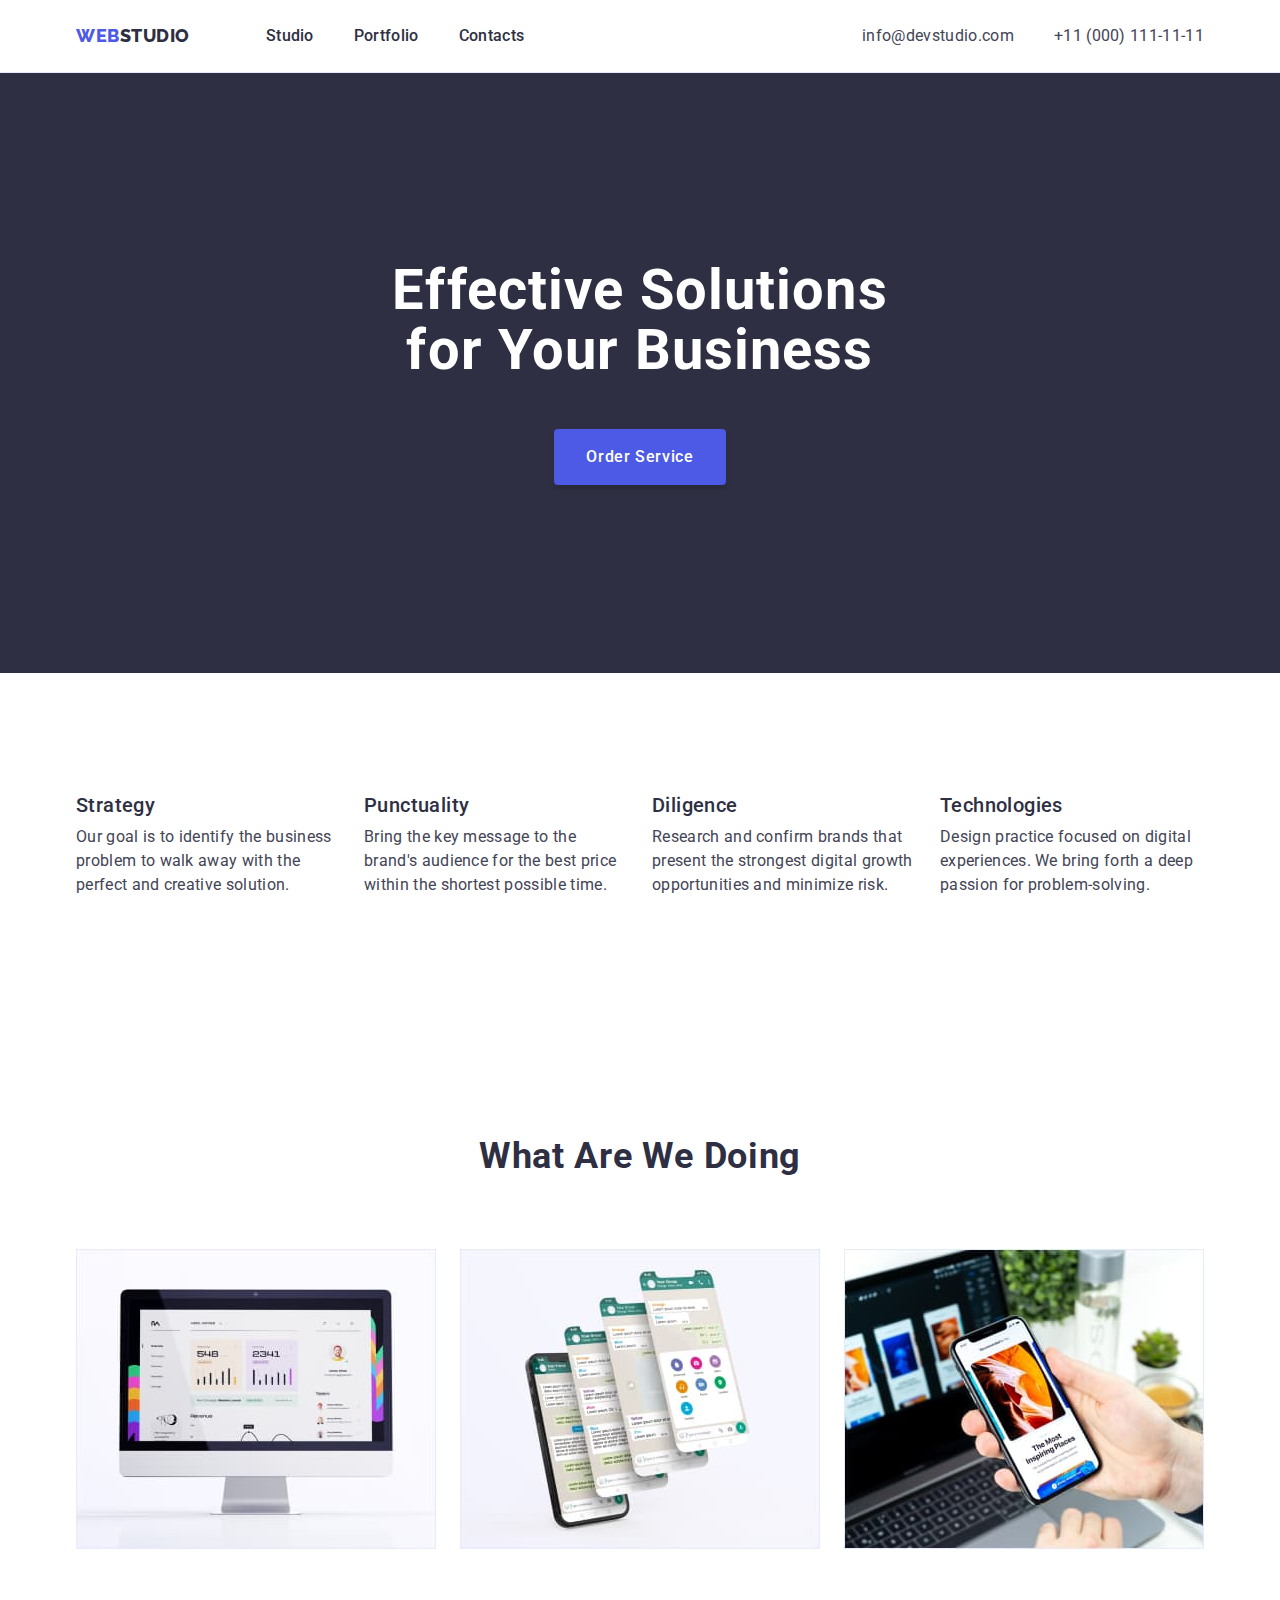
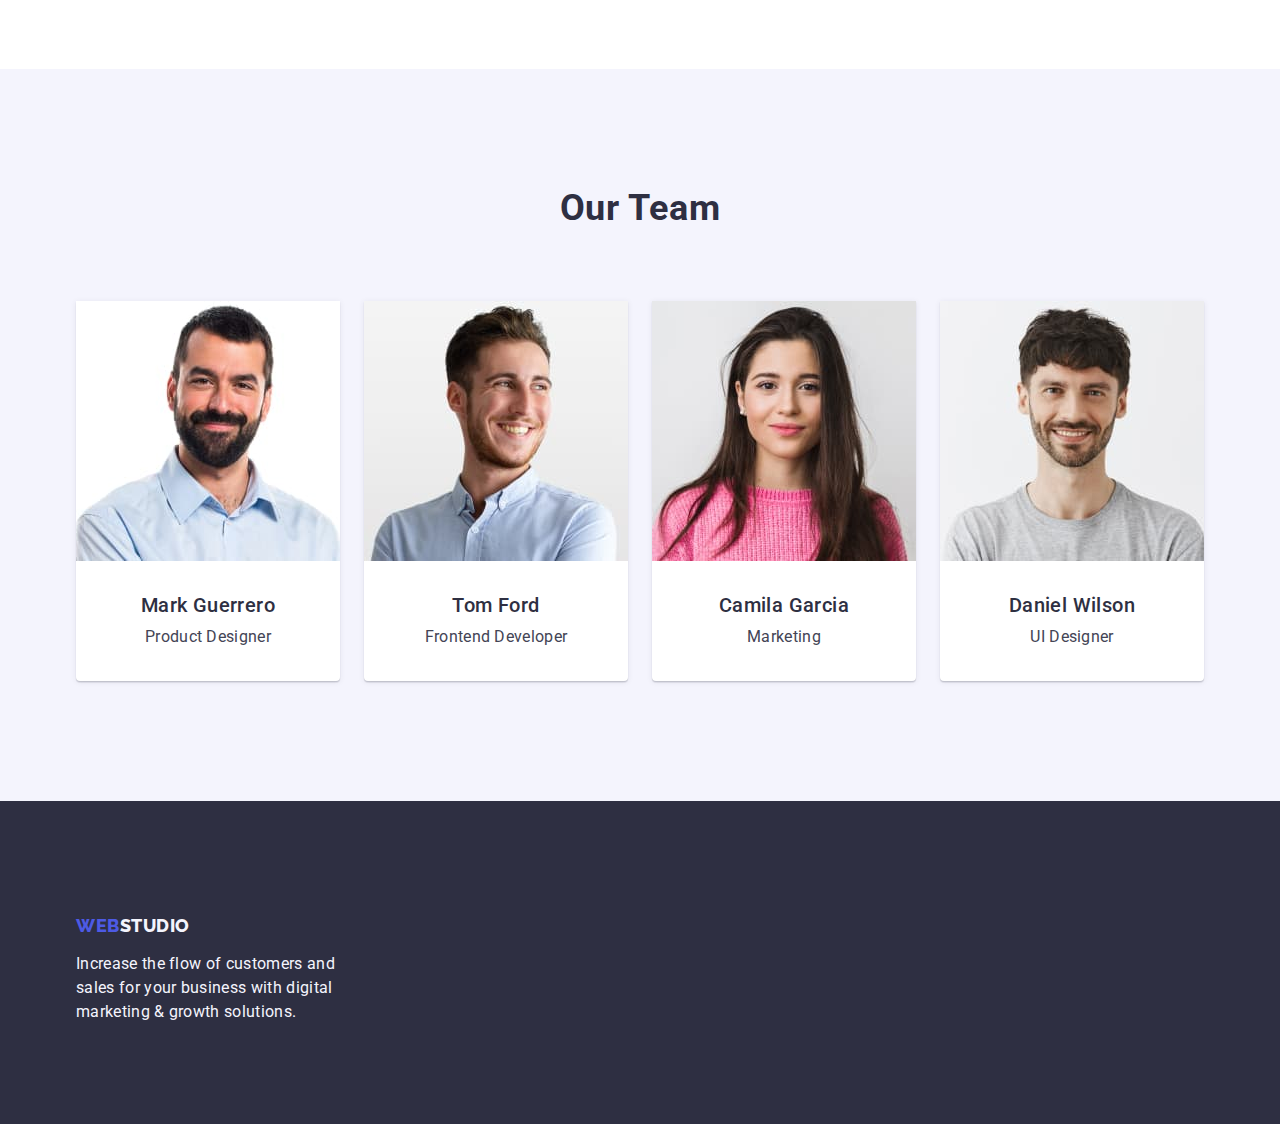
==== index.html @ a6ac9566 "Initial commit" ====
<!DOCTYPE html>
<html lang="en">
  <head>
    <meta charset="UTF-8" />
    <meta name="viewport" content="width=device-width, initial-scale=1.0" />
    <title>WebStudio</title>
    <link rel="preconnect" href="https://fonts.googleapis.com" />
    <link rel="preconnect" href="https://fonts.gstatic.com" crossorigin />
    <link
      href="https://fonts.googleapis.com/css2?family=Raleway:wght@800&family=Roboto:wght@400;500;700;900&display=swap"
      rel="stylesheet"
    />
    <link
      rel="stylesheet"
      href="https://cdn.jsdelivr.net/npm/modern-normalize@2.0.0/modern-normalize.min.css"
    />
    <link rel="stylesheet" href="./css/styles.css" />
  </head>
  <body>
    <header class="header">
      <div class="container header-container">
        <nav class="header-navigation">
          <a href="./index.html" class="logo logo-header link"
            >Web<span class="studio">Studio</span></a
          >
          <ul class="list menu-nav">
            <li><a class="link menu" href="./index.html">Studio</a></li>
            <li><a class="link menu" href="./portfolio.html">Portfolio</a></li>
            <li><a class="link menu" href="">Contacts</a></li>
          </ul>
        </nav>
        <address class="address">
          <ul class="list contacts-list">
            <li>
              <a class="link address-info" href="mailto:info@devstudio.com">info@devstudio.com</a>
            </li>
            <li>
              <a class="link address-info" href="tel:+110001111111">+11 (000) 111-11-11</a>
            </li>
          </ul>
        </address>
      </div>
    </header>
    <main>
      <section class="hero">
        <div class="container">
          <h1 class="hero-title">Effective Solutions for Your Business </h1>
          <button class="hero-button" type="button">Order Service</button>
        </div>
      </section>
      <section class="section">
        <div class="container">
          <h2 class="hidden">Benefits of our service</h2>
          <ul class="list features-list">
            <li class="features-items">
              <h3 class="title">Strategy</h3>
              <p class="subtitle">
                Our goal is to identify the business problem to walk away with the perfect and
                creative solution.
              </p>
            </li>
            <li class="features-items">
              <h3 class="title">Punctuality</h3>
              <p class="subtitle">
                Bring the key message to the brand's audience for the best price within the shortest
                possible time.
              </p>
            </li>
            <li class="features-items">
              <h3 class="title">Diligence</h3>
              <p class="subtitle">
                Research and confirm brands that present the strongest digital growth opportunities
                and minimize risk.
              </p>
            </li>
            <li class="features-items">
              <h3 class="title">Technologies</h3>
              <p class="subtitle">
                Design practice focused on digital experiences. We bring forth a deep passion for
                problem-solving.
              </p>
            </li>
          </ul>
        </div>
      </section>
      <section class="section">
        <div class="container">
          <h2 class="caption">What are we doing</h2>
          <ul class="list caption-list">
            <li class="caption-list-item">
              <img
                src="./images/benefits/img-1.jpg"
                alt="sites for the computer"
                width="360"
                height="300"
              />
            </li>
            <li class="caption-list-item">
              <img src="./images/benefits/img-2.jpg" alt="mobile apps" width="360" height="300" />
            </li>
            <li class="caption-list-item">
              <img
                src="./images/benefits/img-3.jpg"
                alt="synchronization of apps"
                width="360"
                height="300"
              />
            </li>
          </ul>
        </div>
      </section>
      <section class="background-team section">
        <div class="container">
          <h2 class="caption">Our Team</h2>
          <ul class="list team-list team-list-item">
            <li class="background-team-photo">
              <img
                src="./images/team/mark-guerrero.jpg"
                alt="Mark Guerrero"
                width="264"
                height="260"
              />
              <div class="team-title">
                <h3 class="title">Mark Guerrero</h3>
                <p class="subtitle">Product Designer</p>
              </div>
            </li>
            <li class="background-team-photo">
              <img src="./images/team/tom-ford.jpg" alt="Tom Ford" width="264" height="260" />
              <div class="team-title">
                <h3 class="title">Tom Ford</h3>
                <p class="subtitle">Frontend Developer</p>
              </div>
            </li>
            <li class="background-team-photo">
              <img
                src="./images/team/camila-garcia.jpg"
                alt="Camila Garcia"
                width="264"
                height="260"
              />
              <div class="team-title">
                <h3 class="title">Camila Garcia</h3>
                <p class="subtitle">Marketing</p>
              </div>
            </li>
            <li class="background-team-photo">
              <img
                src="./images/team/daniel-wilson.jpg"
                alt="Daniel Wilson"
                width="264"
                height="260"
              />
              <div class="team-title">
                <h3 class="title">Daniel Wilson</h3>
                <p class="subtitle">UI Designer</p>
              </div>
            </li>
          </ul>
        </div>
      </section>
    </main>
    <footer class="footer">
      <div class="container">
        <a class="link logo logo-footer" href="./index.html"
          >Web<span class="studio-white">Studio</span>
        </a>
        <p class="footer-text">
          Increase the flow of customers and sales for your business with digital marketing & growth
          solutions.
        </p>
      </div>
    </footer>
  </body>
</html>
---- css/styles.css ----
:root {
    --global-font: "Roboto", sans-serif;
    --second-font: "Raleway", sans-serif;
    --global-text-color: #434455;
    --second-text-color: #2E2F42;
    --background-color-white: #fff;
    --background-color-grey: #F4F4FD;
    --global-color-blue: #4D5AE5;
    --active-button: #404BBF;
}

body {
    font-family: var(--global-font);
    font-size: 36px;
    line-height: 1.1;
    letter-spacing: 0.72px;
    background-color: var(--background-color-white);
    color: var(--global-text-color);
}

h1,
h2,
h3,
p {
    margin: 0;
}

ul,
ol {
    margin: 0;
    padding: 0;
}


img {
    display: block;
    max-width: 100%;
}

*,
*::before,
*::after {
    box-sizing: border-box;
}

.link {
    text-decoration: none;
}

.link:hover,
.link:focus {
    color: var(--active-button);
}

.list {
    list-style-type: none;
    padding: 0;
    margin: 0;
    gap: 24px;
}


.container {
    width: 1158px;
    margin: 0 auto;
    padding: 0 15px;
}

.section {
    padding: 120px 0;
}

/* ====== HEADER =======*/

.header{
    border-bottom: 1px solid var(--cornflower, #E7E9FC);
}

.header-container {
    display: flex;
    justify-content: space-between;
    align-items: center;
}


.header-navigation {
    display: flex;
    align-items: center;
}

.logo {
    font-family: var(--second-font);
    font-weight: 800;
    font-size: 18px;
    line-height: 1.17;
    letter-spacing: 0.54px;
    color: var(--global-color-blue);
    text-transform: uppercase;
}

.logo-header {
    margin-right: 76px;
    padding: 24px 0;
}

.studio {
    color: var(--second-text-color);
}


.menu-nav,
.contacts-list {
    display: flex;
    align-items: center;
    gap: 40px;
}


.menu {
    display: inline-block;
    font-family: var(--global-font);
    font-size: 16px;
    font-weight: 500;
    line-height: 1.5;
    letter-spacing: 0.32px;
    color: var(--second-text-color);
    padding: 24px 0;
}


.address {
    font-style: normal;
}

.address-info {
    display: inline-block;
    font-family: var(--global-font);
    font-size: 16px;
    font-weight: 400;
    line-height: 1.5;
    letter-spacing: 0.32px;
    color: var(--global-text-color);
    padding: 24px 0;
}


/* ====== HEADER =======*/

/* ====== HERO =======*/
.hero {
    background-color: var(--second-text-color);
    text-align: center;
    padding: 188px 0;
}

.hero-title {
    font-family: var(--global-font);
    font-size: 56px;
    font-weight: 700;
    line-height: 1.07;
    letter-spacing: 1.12px;
    color: var(--background-color-white);
    margin-bottom: 48px;
    max-width: 496px;
    margin-left: auto;
    margin-right: auto;
}


.hero-button {
    font-family: inherit;
    font-size: 16px;
    font-weight: 500;
    line-height: 1.5;
    letter-spacing: 0.64px;
    cursor: pointer;
    background-color: var(--global-color-blue);
    color: var(--background-color-white);
    padding: 16px 32px;
    border: none;
    border-radius: 4px;
    box-shadow: 0px 4px 4px 0px rgba(0, 0, 0, 0.15);
    min-width: 169px;
    display: block;
    margin-left: auto;
    margin-right: auto;
}

.hero-button:hover,
.hero-button:focus {
    background-color: var(--active-button);
}

/* ====== HERO =======*/

/* ====== SECTION =======*/


.hidden {
    position: absolute;
    width: 1px;
    height: 1px;
    margin: -1px;
    border: 0;
    padding: 0;

    white-space: nowrap;
    clip-path: inset(100%);
    clip: rect(0 0 0 0);
    overflow: hidden;
}


.features-list,
.caption-list,
.team-list {
    display: flex;
    justify-content: center;
    gap: 24px;
}

.features-items,
.team-list-item {
    flex-basis: calc((100% - 3 * 24px) / 4);
}

.title {
    font-family: var(--global-font);
    font-size: 20px;
    font-weight: 500;
    line-height: 1.2;
    letter-spacing: 0.4px;
    color: var(--second-text-color);
    margin-bottom: 8px;
}

.subtitle {
    font-family: var(--global-font);
    font-size: 16px;
    font-weight: 400;
    line-height: 1.5;
    letter-spacing: 0.32px;
    color: var(--global-text-color);
}

.caption {
    font-family: var(--global-font);
    font-size: 36px;
    font-weight: 700;
    line-height: 1.11;
    letter-spacing: 0.72px;
    color: var(--second-text-color);
    text-align: center;
    text-transform: capitalize;
    margin-bottom: 72px;
}

.caption-list-item {
    flex-basis: calc((100%-24px*2)/3);
}

.team-title {
    text-align: center;
    padding: 32px 0;
}

.background-team {
    background-color: var(--background-color-grey);
}

.background-team-photo {
    background-color: var(--background-color-white);
    border-radius: 0px 0px 4px 4px;
    box-shadow: 0px 2px 1px 0px rgba(46, 47, 66, 0.08), 0px 1px 1px 0px rgba(46, 47, 66, 0.16), 0px 1px 6px 0px rgba(46, 47, 66, 0.08);
}


/* ====== SECTION =======*/

/* ====== FOOTER =======*/
.footer {
    background-color: var(--second-text-color);
    padding: 100px 0;
}

.studio-white {
    color: var(--background-color-grey);
}

.footer-text {
    font-family: var(--global-font);
    font-size: 16px;
    font-weight: 400;
    line-height: 1.5;
    letter-spacing: 0.32px;
    color: var(--background-color-grey);
    max-width: 264px;
}


.logo-footer {
    display: inline-block;
    margin-bottom: 16px;
}


/* ====== FOOTER =======*/


/* ====== PORTFOLIO =======*/

.portfolio {
    padding: 96px 0 120px 0;
}

.portfolio-btn {
    font-family: inherit;
    font-size: 16px;
    font-weight: 500;
    line-height: 1.5;
    letter-spacing: 0.64px;
    cursor: pointer;
    background-color: var(--background-color-grey);
    color: var(--global-color-blue);
    padding: 12px 24px;
    border: 1px solid var(--cornflower, #E7E9FC);
    border-radius: 4px;
    min-width: 68px;
}

.portfolio-btn:hover,
.portfolio-btn:focus {
    background-color: var(--active-button);
    color: var(--background-color-white);
    box-shadow: 0px 2px 2px 0px rgba(0, 0, 0, 0.12), 0px 2px 1px 0px rgba(0, 0, 0, 0.08), 0px 3px 1px 0px rgba(0, 0, 0, 0.10);
    border: 1px solid transparent;
}

.list-button {
    display: flex;
    justify-content: center;
    column-gap: 24px;
    margin-bottom: 72px;
}


.gallery-list {
    display: flex;
    flex-wrap: wrap;
    justify-content: center;
    row-gap: 48px;
}

.gallery-items {
    width: calc((100% - 48px) / 3);
}


.gallery-content {
    border: 1px solid var(--cornflower, #E7E9FC);
    border-top: none;
    padding: 32px 16px;
}

/* ====== PORTFOLIO =======*/
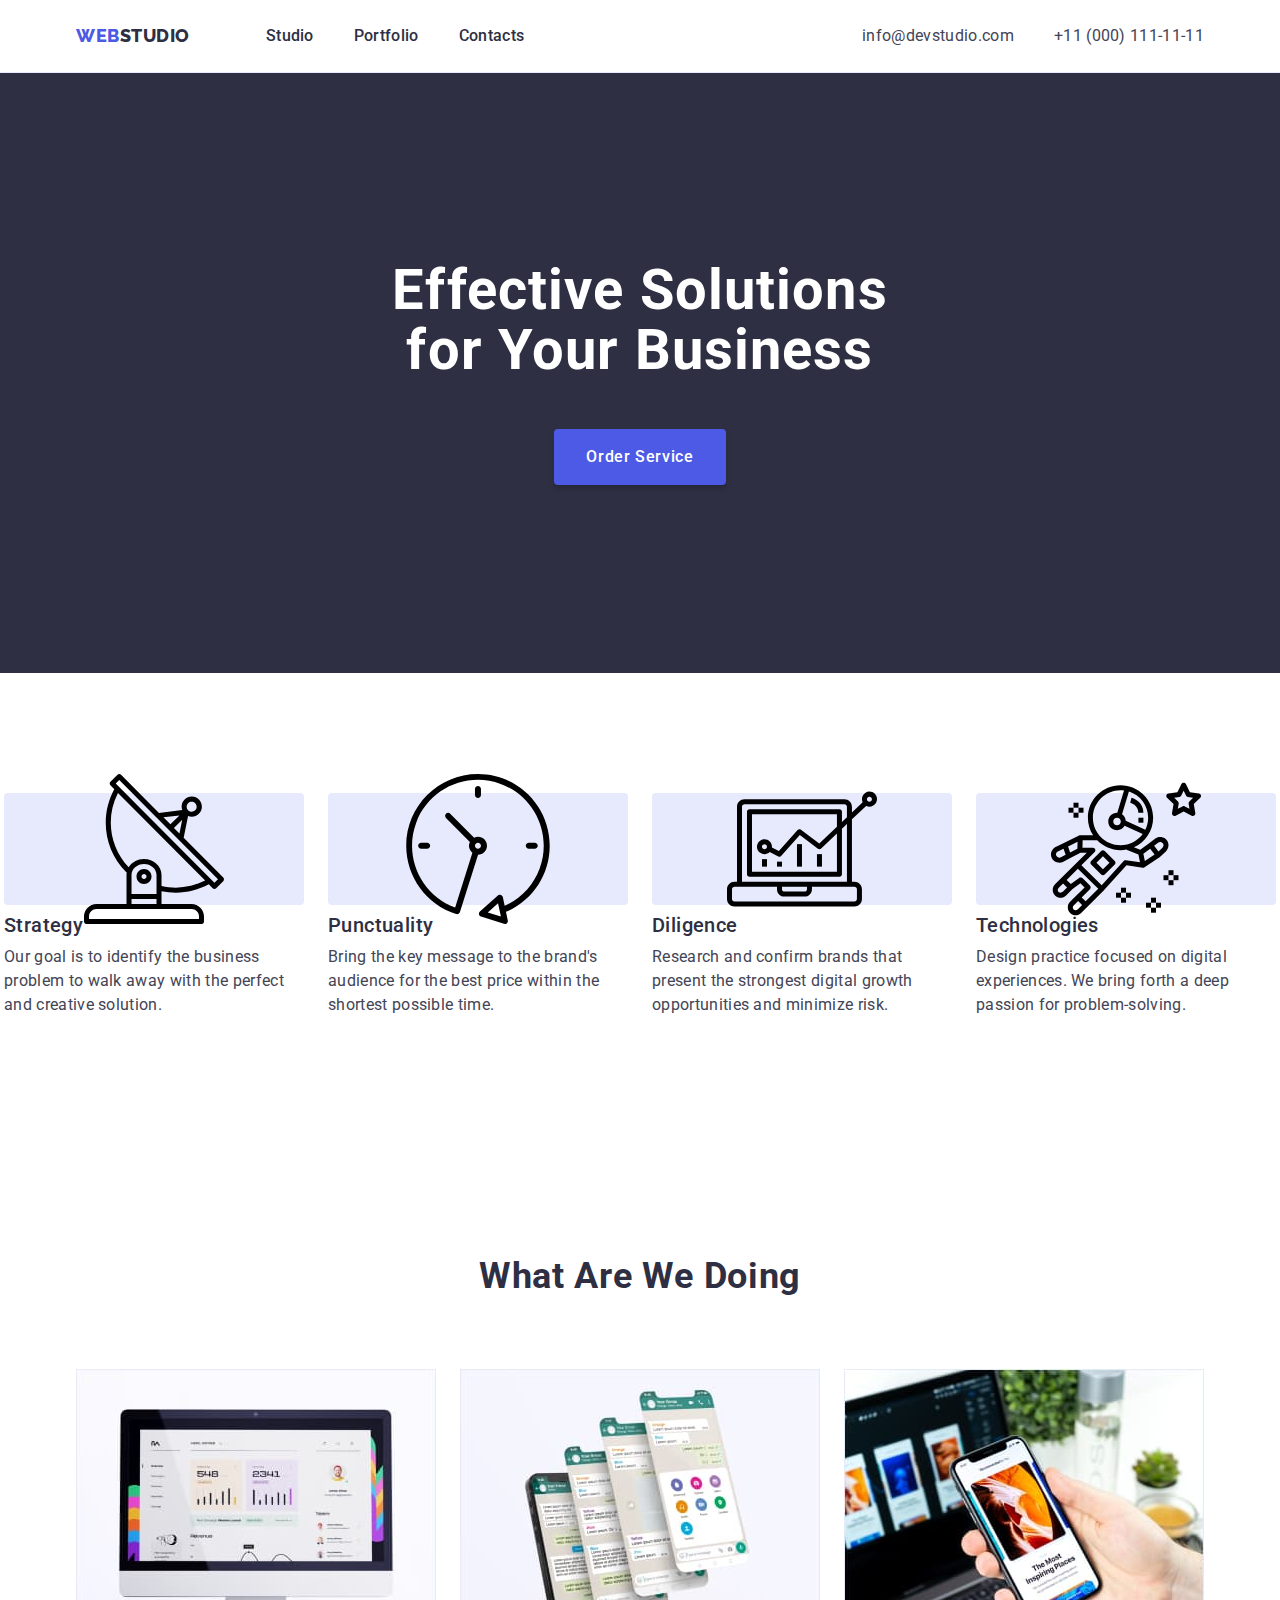
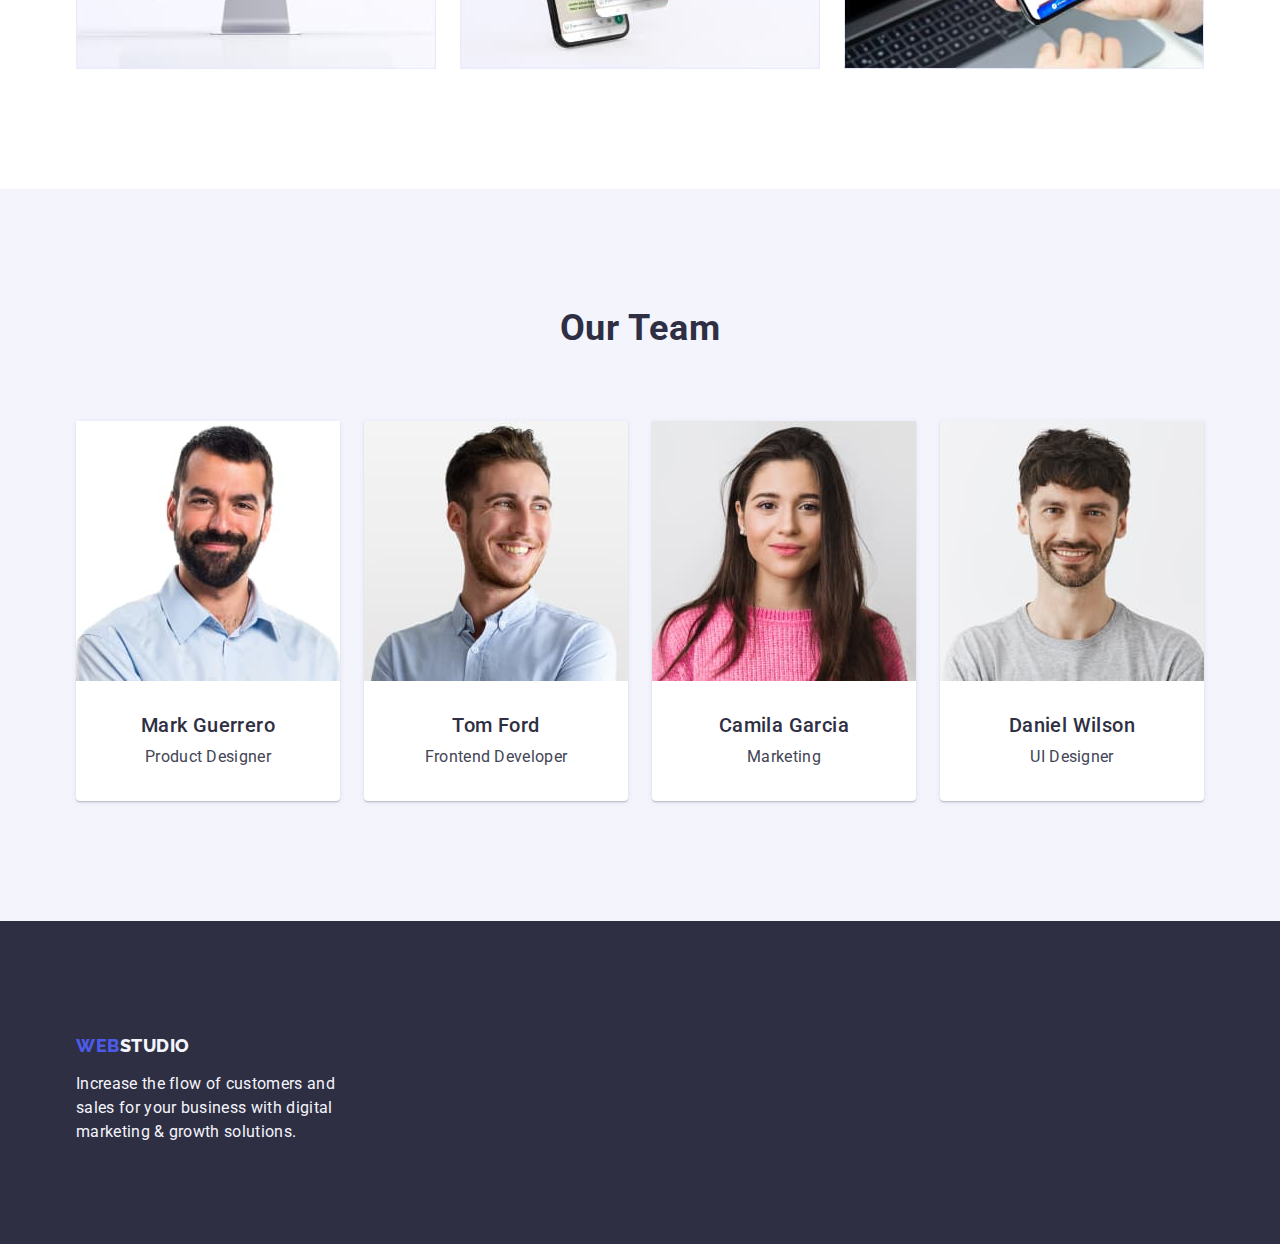
==== commit dfcc5531: "2 section" ====
--- a/index.html
+++ b/index.html
@@ -53,6 +53,11 @@
           <h2 class="hidden">Benefits of our service</h2>
           <ul class="list features-list">
             <li class="features-items">
+              <div class="second-section-icon">
+                <svg widht="64" heigth="64" aria-label="Antena icon">
+                  <use href="./images/icons/sprite.svg#icon-antenna-icon"></use>
+                </svg>
+              </div>
               <h3 class="title">Strategy</h3>
               <p class="subtitle">
                 Our goal is to identify the business problem to walk away with the perfect and
@@ -60,6 +65,11 @@
               </p>
             </li>
             <li class="features-items">
+              <div class="second-section-icon">
+                <svg widht="64" heigth="64" aria-label="Clock icon">
+                  <use href="./images/icons/sprite.svg#icon-clock-icon"></use>
+                </svg>
+              </div>
               <h3 class="title">Punctuality</h3>
               <p class="subtitle">
                 Bring the key message to the brand's audience for the best price within the shortest
@@ -67,6 +77,11 @@
               </p>
             </li>
             <li class="features-items">
+              <div class="second-section-icon">
+                <svg widht="64" heigth="64" aria-label=" Diagram icon">
+                  <use href="./images/icons/sprite.svg#icon-diagram-icon"></use>
+                </svg>
+              </div>
               <h3 class="title">Diligence</h3>
               <p class="subtitle">
                 Research and confirm brands that present the strongest digital growth opportunities
@@ -74,6 +89,11 @@
               </p>
             </li>
             <li class="features-items">
+              <div class="second-section-icon">
+                <svg widht="64" heigth="64" aria-label="Astronaut icon">
+                  <use href="./images/icons/sprite.svg#icon-astronaut-icon"></use>
+                </svg>
+              </div>
               <h3 class="title">Technologies</h3>
               <p class="subtitle">
                 Design practice focused on digital experiences. We bring forth a deep passion for
--- a/css/styles.css
+++ b/css/styles.css
@@ -7,6 +7,7 @@
     --background-color-grey: #F4F4FD;
     --global-color-blue: #4D5AE5;
     --active-button: #404BBF;
+    --cornflower: #E7E9FC;
 }
 
 body {
@@ -73,7 +74,7 @@
 /* ====== HEADER =======*/
 
 .header{
-    border-bottom: 1px solid var(--cornflower, #E7E9FC);
+    border-bottom: 1px solid var(--cornflower);
 }
 
 .header-container {
@@ -224,6 +225,17 @@
     flex-basis: calc((100% - 3 * 24px) / 4);
 }
 
+.second-section-icon{
+    background-color: var(--cornflower);
+    display: flex;
+    justify-content: center;
+    align-items: center;
+    height: 112px;
+    margin-bottom: 8px;
+    border-radius: 4px;
+}
+
+
 .title {
     font-family: var(--global-font);
     font-size: 20px;
@@ -323,7 +335,7 @@
     background-color: var(--background-color-grey);
     color: var(--global-color-blue);
     padding: 12px 24px;
-    border: 1px solid var(--cornflower, #E7E9FC);
+    border: 1px solid var(--cornflower,);
     border-radius: 4px;
     min-width: 68px;
 }
@@ -357,7 +369,7 @@
 
 
 .gallery-content {
-    border: 1px solid var(--cornflower, #E7E9FC);
+    border: 1px solid var(--cornflower);
     border-top: none;
     padding: 32px 16px;
 }
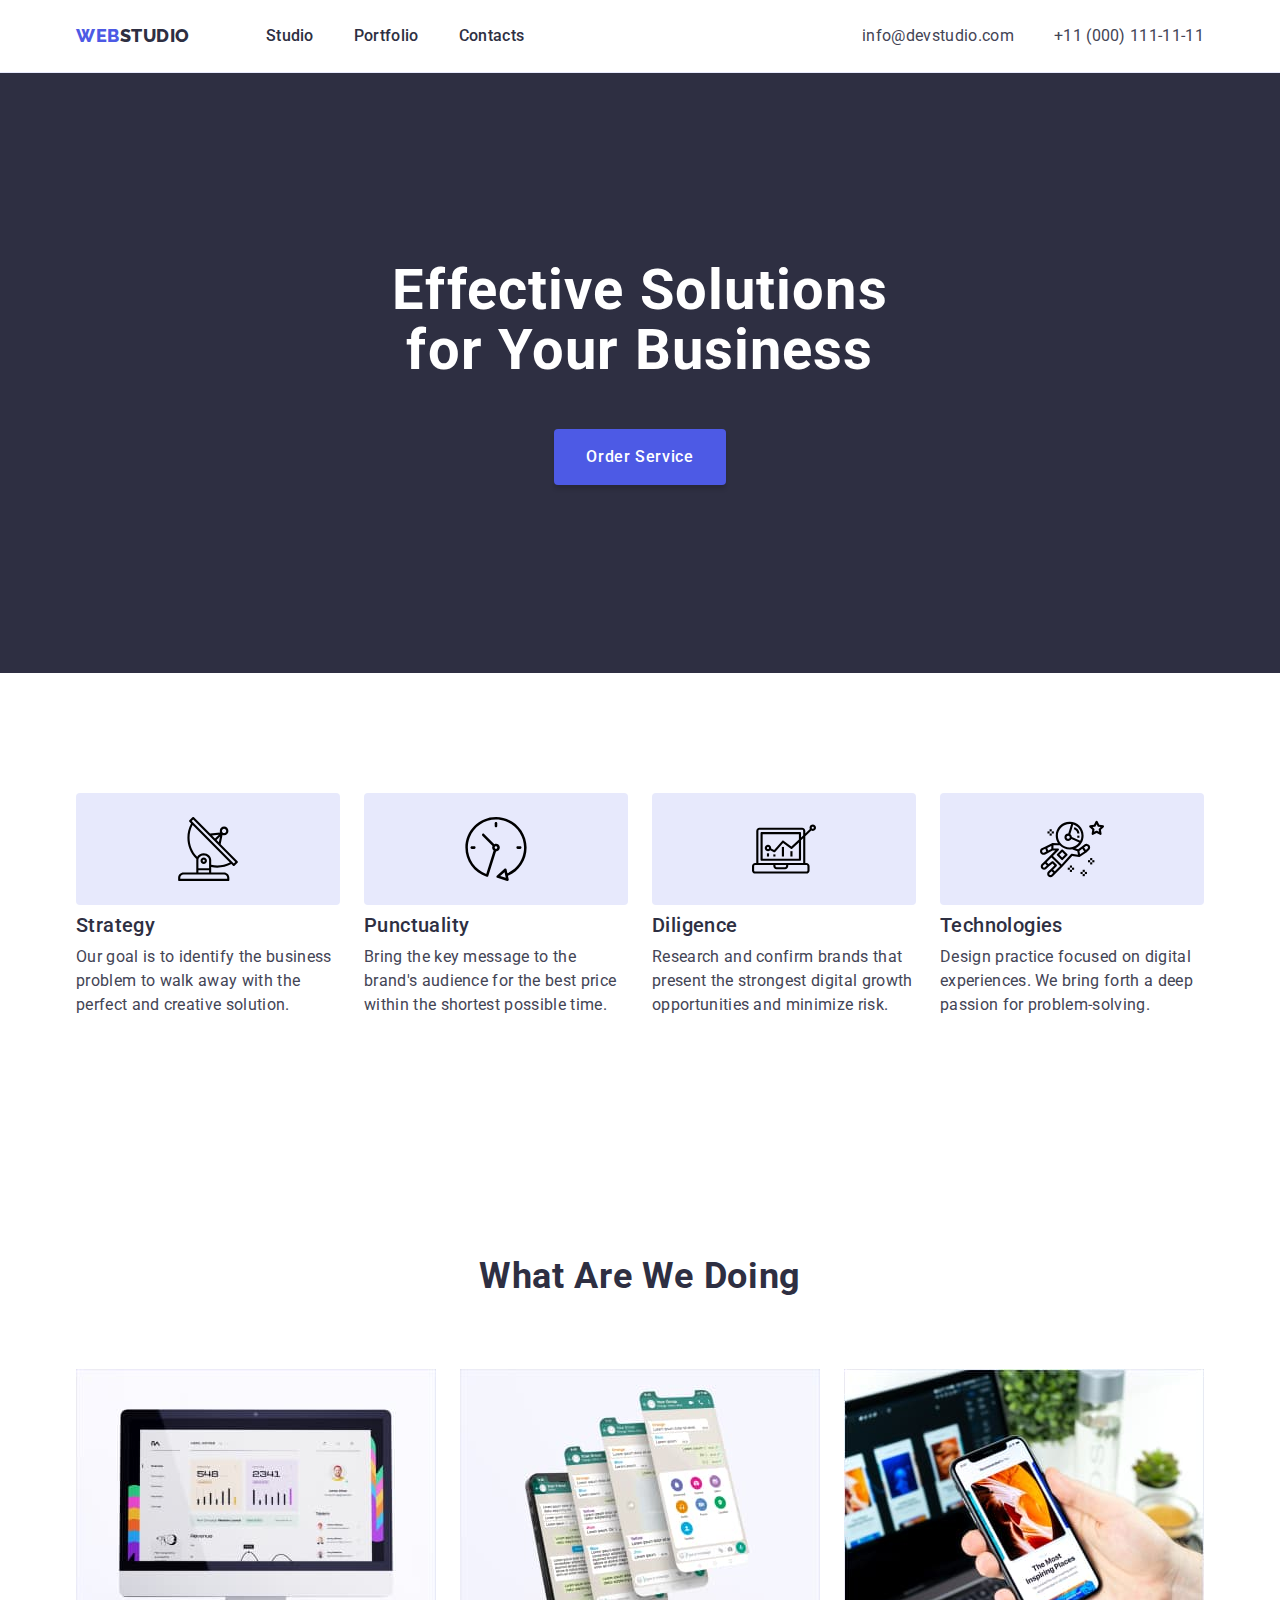
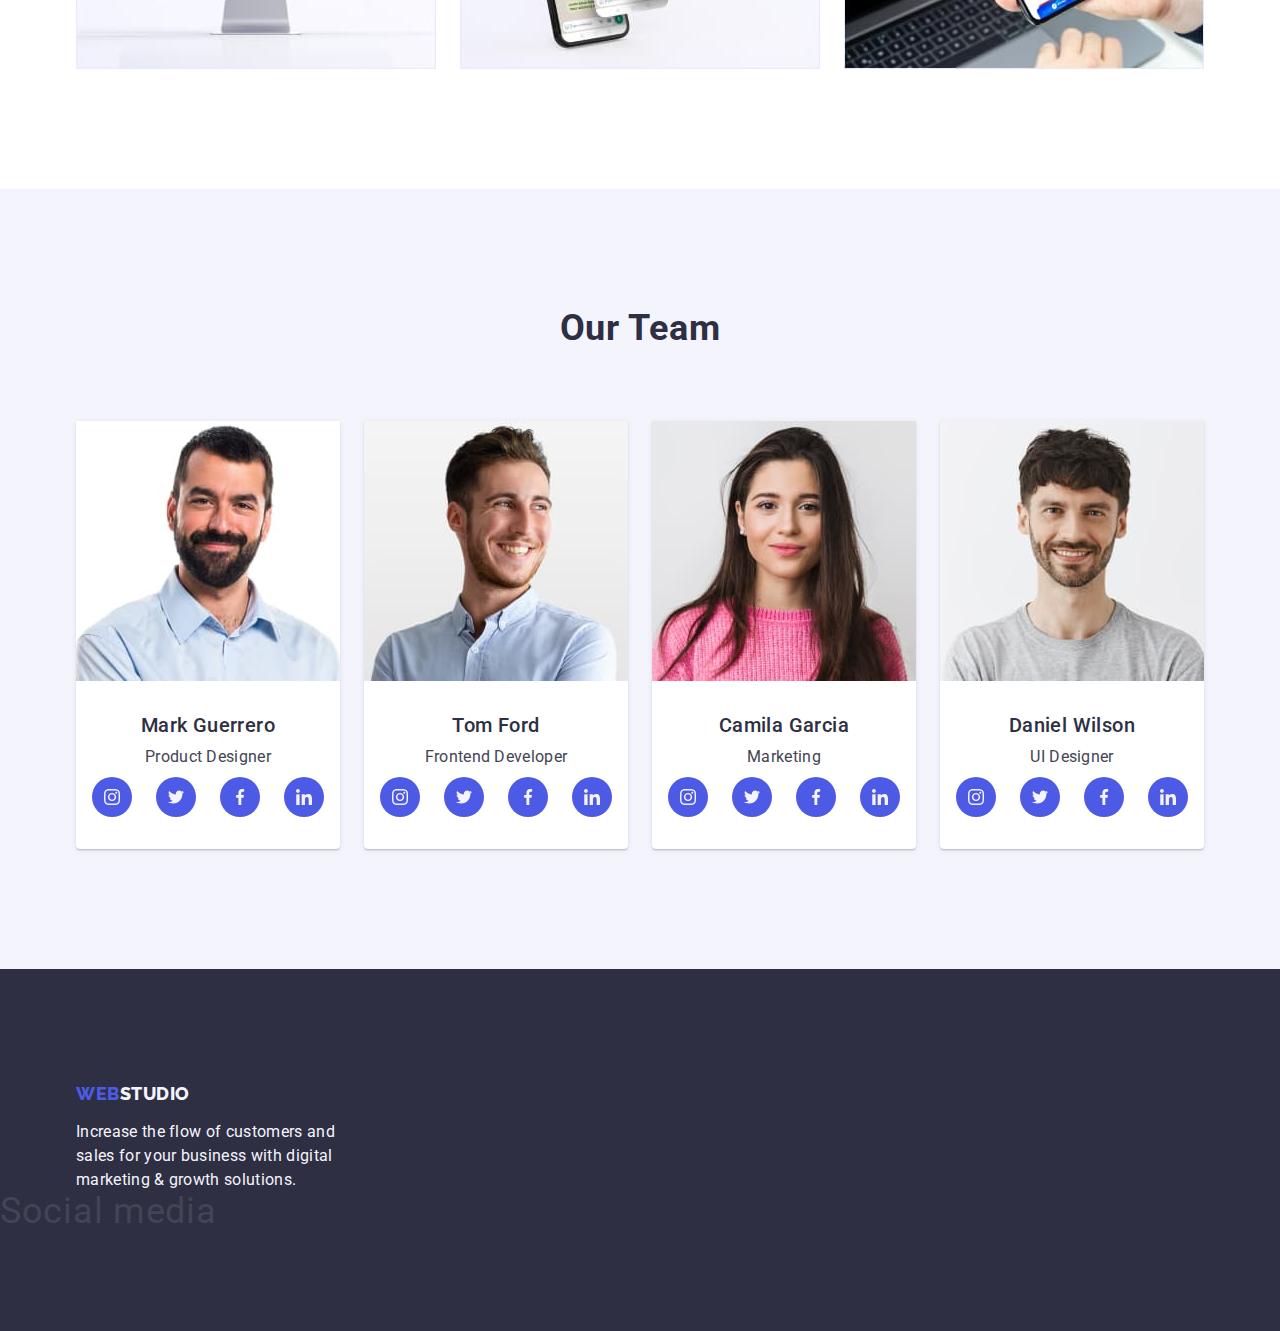
==== commit f427d5d5: "social icons" ====
--- a/index.html
+++ b/index.html
@@ -54,7 +54,7 @@
           <ul class="list features-list">
             <li class="features-items">
               <div class="second-section-icon">
-                <svg widht="64" heigth="64" aria-label="Antena icon">
+                <svg width="64" height="64" aria-label="Antena icon">
                   <use href="./images/icons/sprite.svg#icon-antenna-icon"></use>
                 </svg>
               </div>
@@ -66,7 +66,7 @@
             </li>
             <li class="features-items">
               <div class="second-section-icon">
-                <svg widht="64" heigth="64" aria-label="Clock icon">
+                <svg width="64" height="64" aria-label="Clock icon">
                   <use href="./images/icons/sprite.svg#icon-clock-icon"></use>
                 </svg>
               </div>
@@ -78,7 +78,7 @@
             </li>
             <li class="features-items">
               <div class="second-section-icon">
-                <svg widht="64" heigth="64" aria-label=" Diagram icon">
+                <svg width="64" height="64" aria-label="Diagram icon">
                   <use href="./images/icons/sprite.svg#icon-diagram-icon"></use>
                 </svg>
               </div>
@@ -90,7 +90,7 @@
             </li>
             <li class="features-items">
               <div class="second-section-icon">
-                <svg widht="64" heigth="64" aria-label="Astronaut icon">
+                <svg width="64" height="64" aria-label="Astronaut icon">
                   <use href="./images/icons/sprite.svg#icon-astronaut-icon"></use>
                 </svg>
               </div>
@@ -143,6 +143,36 @@
               <div class="team-title">
                 <h3 class="title">Mark Guerrero</h3>
                 <p class="subtitle">Product Designer</p>
+                <ul class="list team-icon-list">
+                  <li class="team-icon-item">
+                    <a class="team-icon-link" href="">
+                      <svg width="16" height="16" aria-label="Instagram icon">
+                        <use href="./images/icons/sprite.svg#icon-instagram-icon"></use>
+                      </svg>
+                    </a>
+                  </li>
+                  <li class="team-icon-item">
+                    <a class="team-icon-link" href="">
+                      <svg width="16" height="16" aria-label="Twitter icon">
+                        <use href="./images/icons/sprite.svg#icon-twitter-icon"></use>
+                      </svg>
+                    </a>
+                  </li>
+                  <li class="team-icon-item">
+                    <a class="team-icon-link" href="">
+                      <svg width="16" height="16" aria-label="Facebook icon">
+                        <use href="./images/icons/sprite.svg#icon-facebook-icon"></use>
+                      </svg>
+                    </a>
+                  </li>
+                  <li class="team-icon-item">
+                    <a class="team-icon-link" href="">
+                      <svg width="16" height="16" aria-label="Linkedin icon">
+                        <use href="./images/icons/sprite.svg#icon-linkedin-icon"></use>
+                      </svg>
+                    </a>
+                  </li>
+                </ul>
               </div>
             </li>
             <li class="background-team-photo">
@@ -150,6 +180,36 @@
               <div class="team-title">
                 <h3 class="title">Tom Ford</h3>
                 <p class="subtitle">Frontend Developer</p>
+                <ul class="list team-icon-list">
+                  <li class="team-icon-item">
+                    <a class="team-icon-link" href="">
+                      <svg width="16" height="16" aria-label="Instagram icon">
+                        <use href="./images/icons/sprite.svg#icon-instagram-icon"></use>
+                      </svg>
+                    </a>
+                  </li>
+                  <li class="team-icon-item">
+                    <a class="team-icon-link" href="">
+                      <svg width="16" height="16" aria-label="Twitter icon">
+                        <use href="./images/icons/sprite.svg#icon-twitter-icon"></use>
+                      </svg>
+                    </a>
+                  </li>
+                  <li class="team-icon-item">
+                    <a class="team-icon-link" href="">
+                      <svg width="16" height="16" aria-label="Facebook icon">
+                        <use href="./images/icons/sprite.svg#icon-facebook-icon"></use>
+                      </svg>
+                    </a>
+                  </li>
+                  <li class="team-icon-item">
+                    <a class="team-icon-link" href="">
+                      <svg width="16" height="16" aria-label="Linkedin icon">
+                        <use href="./images/icons/sprite.svg#icon-linkedin-icon"></use>
+                      </svg>
+                    </a>
+                  </li>
+                </ul>
               </div>
             </li>
             <li class="background-team-photo">
@@ -162,6 +222,36 @@
               <div class="team-title">
                 <h3 class="title">Camila Garcia</h3>
                 <p class="subtitle">Marketing</p>
+                <ul class="list team-icon-list">
+                  <li class="team-icon-item">
+                    <a class="team-icon-link" href="">
+                      <svg width="16" height="16" aria-label="Instagram icon">
+                        <use href="./images/icons/sprite.svg#icon-instagram-icon"></use>
+                      </svg>
+                    </a>
+                  </li>
+                  <li class="team-icon-item">
+                    <a class="team-icon-link" href="">
+                      <svg width="16" height="16" aria-label="Twitter icon">
+                        <use href="./images/icons/sprite.svg#icon-twitter-icon"></use>
+                      </svg>
+                    </a>
+                  </li>
+                  <li class="team-icon-item">
+                    <a class="team-icon-link" href="">
+                      <svg width="16" height="16" aria-label="Facebook icon">
+                        <use href="./images/icons/sprite.svg#icon-facebook-icon"></use>
+                      </svg>
+                    </a>
+                  </li>
+                  <li class="team-icon-item">
+                    <a class="team-icon-link" href="">
+                      <svg width="16" height="16" aria-label="Linkedin icon">
+                        <use href="./images/icons/sprite.svg#icon-linkedin-icon"></use>
+                      </svg>
+                    </a>
+                  </li>
+                </ul>
               </div>
             </li>
             <li class="background-team-photo">
@@ -174,6 +264,36 @@
               <div class="team-title">
                 <h3 class="title">Daniel Wilson</h3>
                 <p class="subtitle">UI Designer</p>
+                <ul class="list team-icon-list">
+                  <li class="team-icon-item">
+                    <a class="team-icon-link" href="">
+                      <svg width="16" height="16" aria-label="Instagram icon">
+                        <use href="./images/icons/sprite.svg#icon-instagram-icon"></use>
+                      </svg>
+                    </a>
+                  </li>
+                  <li class="team-icon-item">
+                    <a class="team-icon-link" href="">
+                      <svg width="16" height="16" aria-label="Twitter icon">
+                        <use href="./images/icons/sprite.svg#icon-twitter-icon"></use>
+                      </svg>
+                    </a>
+                  </li>
+                  <li class="team-icon-item">
+                    <a class="team-icon-link" href="">
+                      <svg width="16" height="16" aria-label="Facebook icon">
+                        <use href="./images/icons/sprite.svg#icon-facebook-icon"></use>
+                      </svg>
+                    </a>
+                  </li>
+                  <li class="team-icon-item">
+                    <a class="team-icon-link" href="">
+                      <svg width="16" height="16" aria-label="Linkedin icon">
+                        <use href="./images/icons/sprite.svg#icon-linkedin-icon"></use>
+                      </svg>
+                    </a>
+                  </li>
+                </ul>
               </div>
             </li>
           </ul>
@@ -190,6 +310,9 @@
           solutions.
         </p>
       </div>
+      <div class="">
+        <p>Social media</p>
+      </div>
     </footer>
   </body>
 </html>
--- a/css/styles.css
+++ b/css/styles.css
@@ -286,6 +286,34 @@
     box-shadow: 0px 2px 1px 0px rgba(46, 47, 66, 0.08), 0px 1px 1px 0px rgba(46, 47, 66, 0.16), 0px 1px 6px 0px rgba(46, 47, 66, 0.08);
 }
 
+.team-icon-list{
+    display: flex;
+    gap: 24px;
+    justify-content: center;
+    align-items: center;
+    margin-top: 8px;
+}
+
+.team-icon-item{
+ width: 40px;
+ height: 40px;
+}
+
+.team-icon-link{
+    display: flex;
+    justify-content: center;
+    align-items: center;
+    width: 100%;
+    height: 100%;
+    border-radius: 50%;
+    background-color: var(--global-color-blue);
+    fill: var(--background-color-grey);
+}
+
+.team-icon-link:hover,
+.team-icon-link:focus{
+    background-color: var(--active-button);
+}
 
 /* ====== SECTION =======*/
 
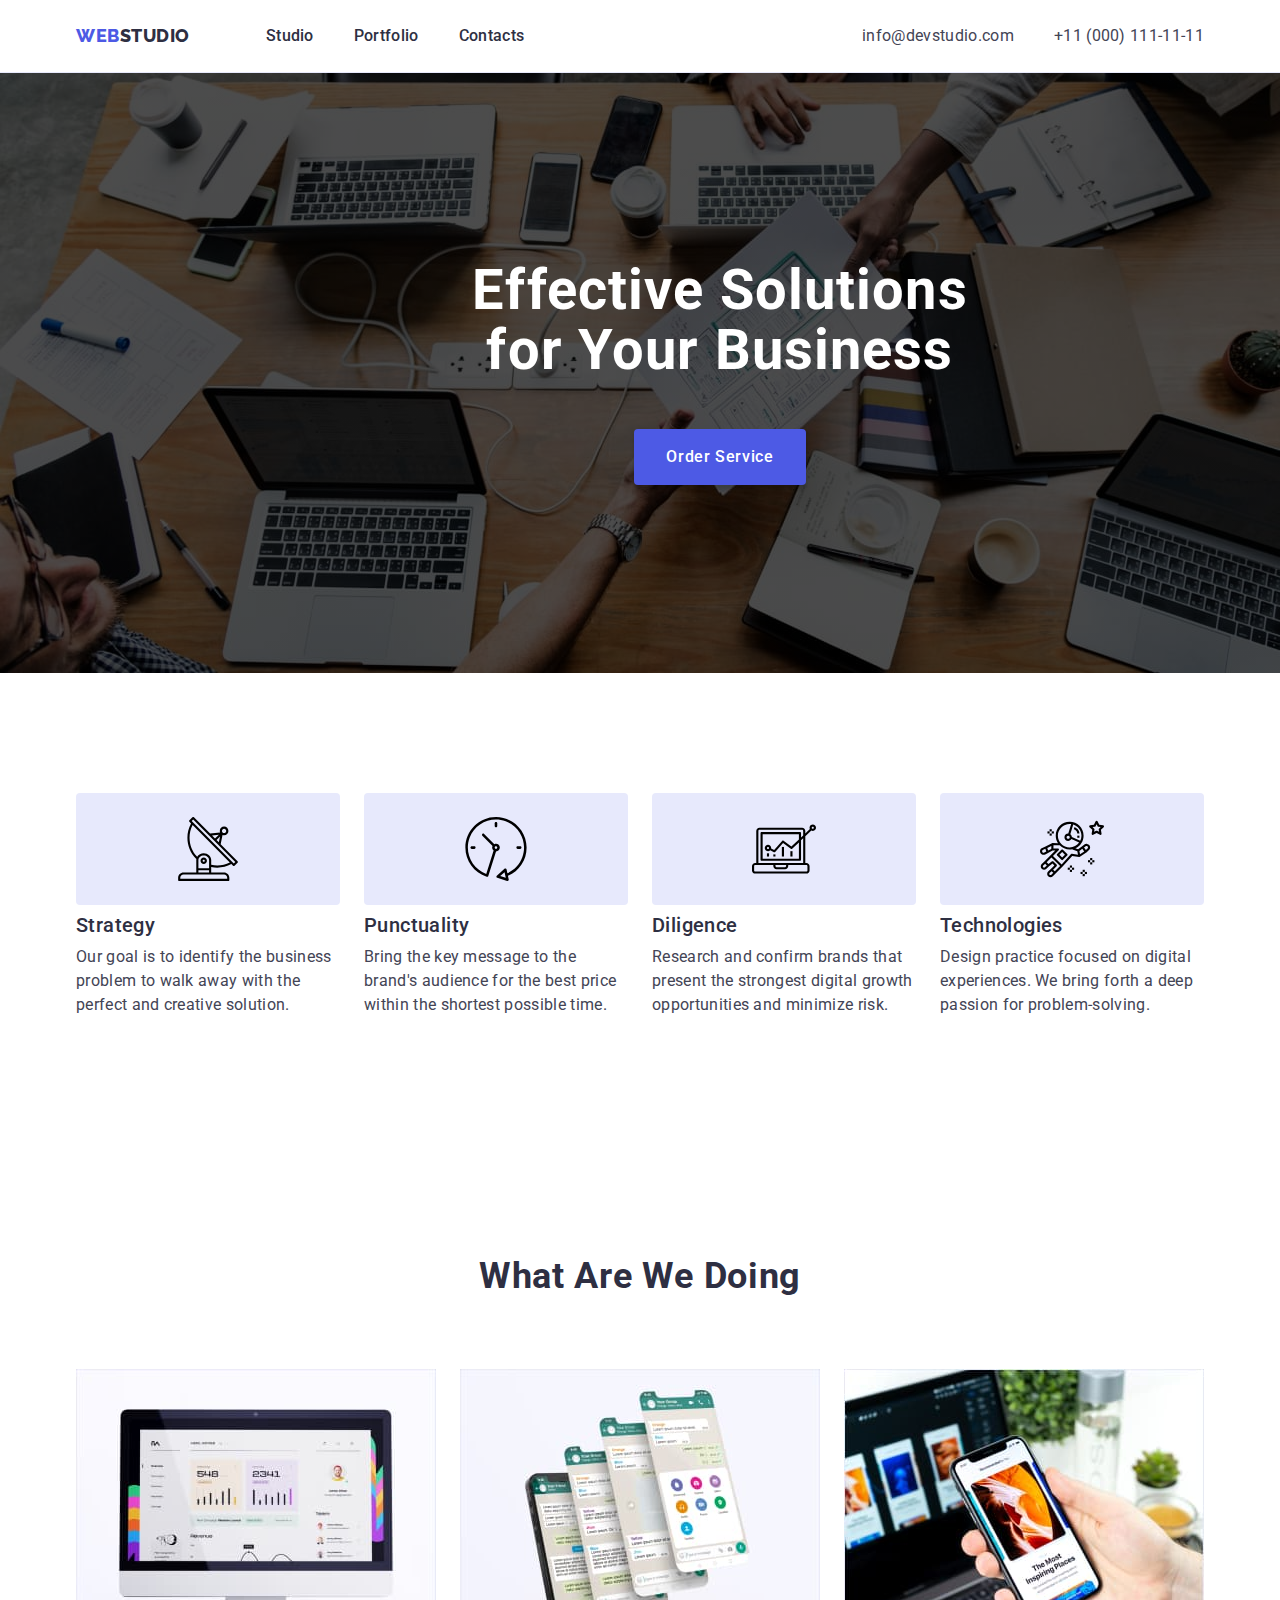
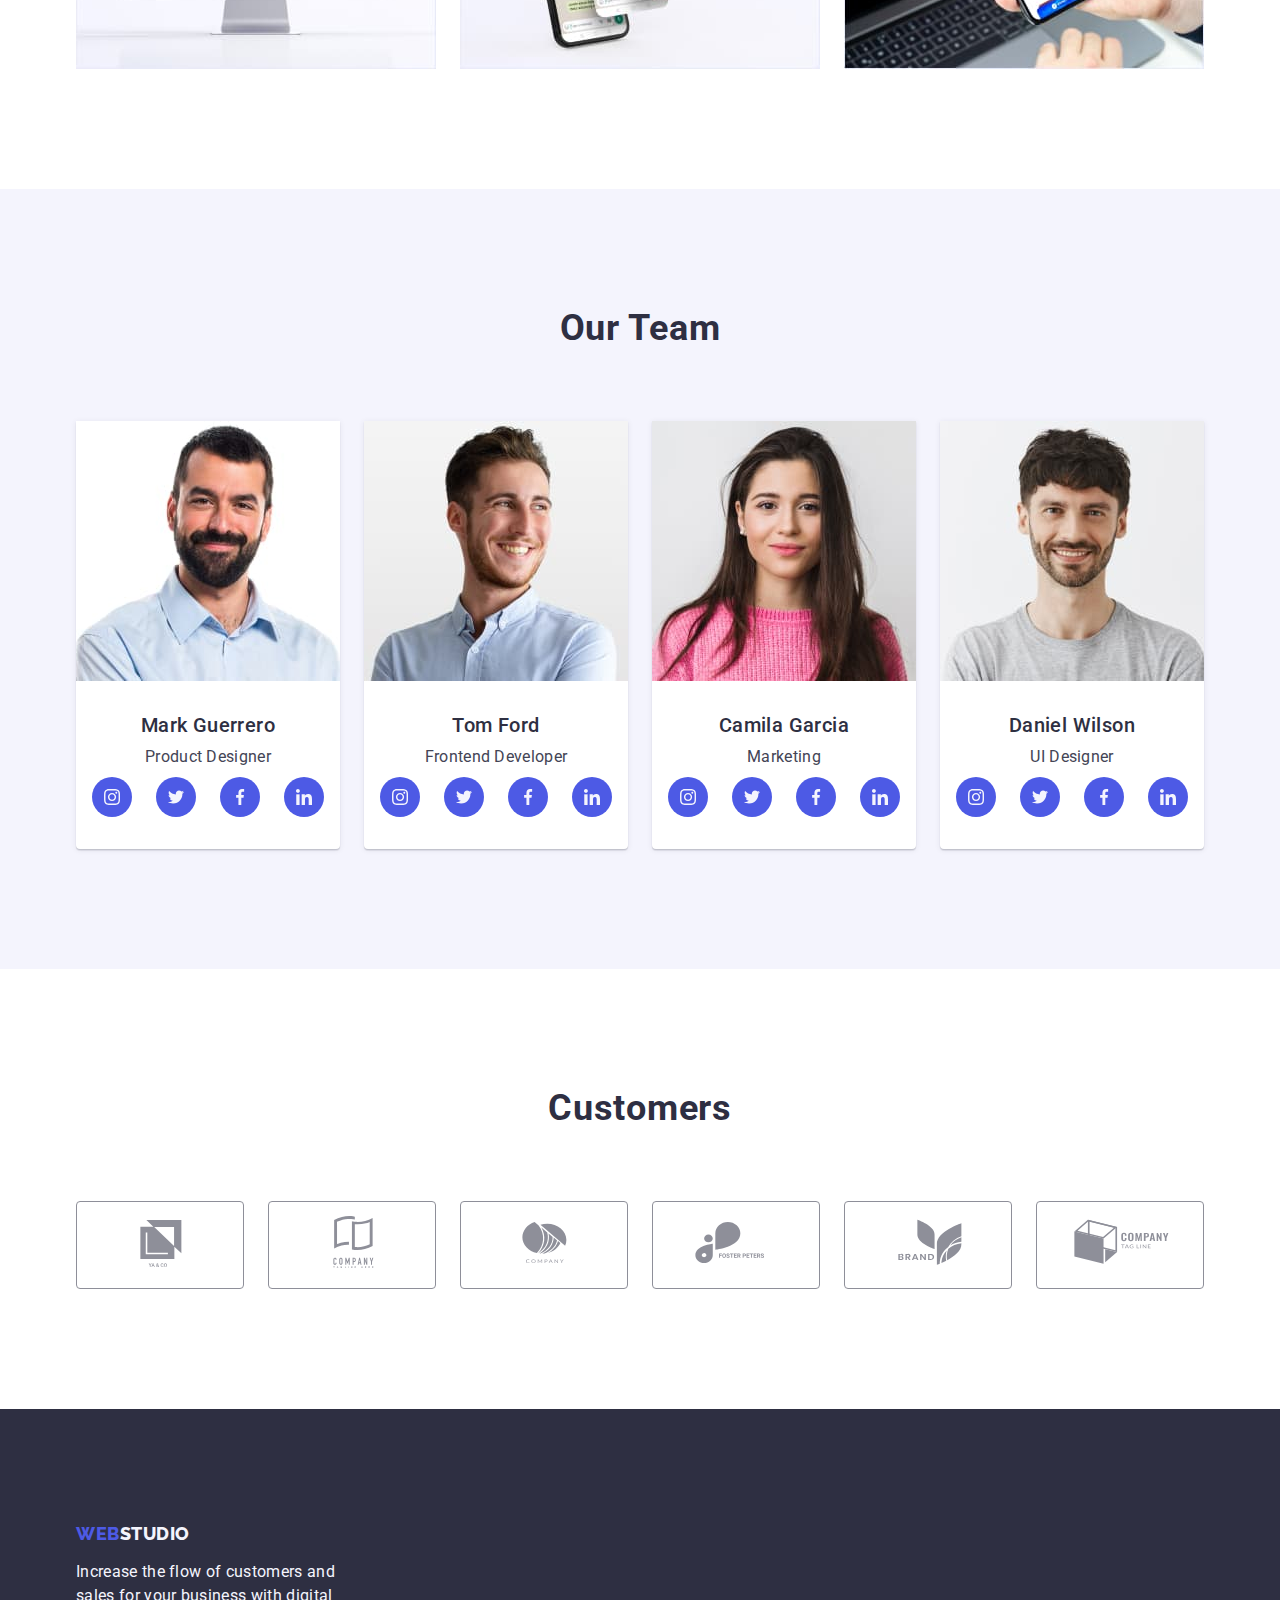
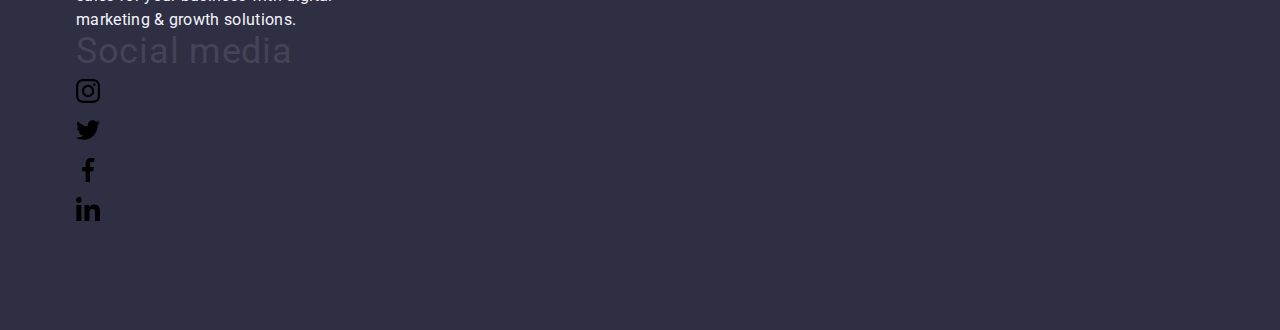
==== commit 0bb241ba: "without footer" ====
--- a/index.html
+++ b/index.html
@@ -42,7 +42,7 @@
       </div>
     </header>
     <main>
-      <section class="hero">
+      <section class="hero background-hero">
         <div class="container">
           <h1 class="hero-title">Effective Solutions for Your Business </h1>
           <button class="hero-button" type="button">Order Service</button>
@@ -299,19 +299,112 @@
           </ul>
         </div>
       </section>
+      <section class="section">
+        <div class="container">
+          <h2 class="caption">Customers</h2>
+          <ul class="list customers-list">
+            <li class="customers-item">
+              <div class="customers-section-icon">
+                <a class="customers-icon" href="">
+                  <svg width="104" height="56">
+                    <use href="./images/icons/sprite.svg#icon-Logo-company1"></use>
+                  </svg>
+                </a>
+              </div>
+            </li>
+            <li class="customers-item">
+              <div class="customers-section-icon">
+                <a class="customers-icon" href="">
+                  <svg width="104" height="56">
+                    <use href="./images/icons/sprite.svg#icon-Logo-company2"></use>
+                  </svg>
+                </a>
+              </div>
+            </li>
+            <li class="customers-item">
+              <div class="customers-section-icon">
+                <a class="customers-icon" href="">
+                  <svg width="104" height="56">
+                    <use href="./images/icons/sprite.svg#icon-Logo-company3"></use>
+                  </svg>
+                </a>
+              </div>
+            </li>
+            <li class="customers-item">
+              <div class="customers-section-icon">
+                <a class="customers-icon" href="">
+                  <svg width="104" height="56">
+                    <use href="./images/icons/sprite.svg#icon-Logo-company4"></use>
+                  </svg>
+                </a>
+              </div>
+            </li>
+            <li class="customers-item">
+              <div class="customers-section-icon">
+                <a class="customers-icon" href="">
+                  <svg width="104" height="56">
+                    <use href="./images/icons/sprite.svg#icon-Logo-company5"></use>
+                  </svg>
+                </a>
+              </div>
+            </li>
+            <li class="customers-item">
+              <div class="customers-section-icon">
+                <a class="customers-icon" href="">
+                  <svg width="104" height="56">
+                    <use href="./images/icons/sprite.svg#icon-Logo-company6"></use>
+                  </svg>
+                </a>
+              </div>
+            </li>
+          </ul>
+        </div>
+      </section>
     </main>
     <footer class="footer">
       <div class="container">
-        <a class="link logo logo-footer" href="./index.html"
-          >Web<span class="studio-white">Studio</span>
-        </a>
-        <p class="footer-text">
-          Increase the flow of customers and sales for your business with digital marketing & growth
-          solutions.
-        </p>
-      </div>
-      <div class="">
-        <p>Social media</p>
+        <div class="footer-blocks">
+          <a class="link logo logo-footer" href="./index.html"
+            >Web<span class="studio-white">Studio</span>
+          </a>
+          <p class="footer-text">
+            Increase the flow of customers and sales for your business with digital marketing &
+            growth solutions.
+          </p>
+        </div>
+        <div class="footer-blocks">
+          <p>Social media</p>
+          <ul class="list">
+            <li class="">
+              <a class="" href="">
+                <svg width="24" height="24" aria-label="Instagram icon">
+                  <use href="./images/icons/sprite.svg#icon-instagram-icon"></use>
+                </svg>
+              </a>
+            </li>
+            <li class="">
+              <a class="" href="">
+                <svg width="24" height="24" aria-label="Twitter icon">
+                  <use href="./images/icons/sprite.svg#icon-twitter-icon"></use>
+                </svg>
+              </a>
+            </li>
+            <li class="">
+              <a class="" href="">
+                <svg width="24" height="24" aria-label="Facebook icon">
+                  <use href="./images/icons/sprite.svg#icon-facebook-icon"></use>
+                </svg>
+              </a>
+            </li>
+            <li class="">
+              <a class="" href="">
+                <svg width="24" height="24" aria-label="Linkedin icon">
+                  <use href="./images/icons/sprite.svg#icon-linkedin-icon"></use>
+                </svg>
+              </a>
+            </li>
+          </ul>
+        </div>
       </div>
     </footer>
   </body>
--- a/css/styles.css
+++ b/css/styles.css
@@ -1,405 +1,444 @@
 :root {
-    --global-font: "Roboto", sans-serif;
-    --second-font: "Raleway", sans-serif;
-    --global-text-color: #434455;
-    --second-text-color: #2E2F42;
-    --background-color-white: #fff;
-    --background-color-grey: #F4F4FD;
-    --global-color-blue: #4D5AE5;
-    --active-button: #404BBF;
-    --cornflower: #E7E9FC;
+  --global-font: 'Roboto', sans-serif;
+  --second-font: 'Raleway', sans-serif;
+  --global-text-color: #434455;
+  --second-text-color: #2e2f42;
+  --background-color-white: #fff;
+  --background-color-grey: #f4f4fd;
+  --global-color-blue: #4d5ae5;
+  --active-button: #404bbf;
+  --cornflower: #e7e9fc;
+  --lightslate: #8e8f99;
 }
 
 body {
-    font-family: var(--global-font);
-    font-size: 36px;
-    line-height: 1.1;
-    letter-spacing: 0.72px;
-    background-color: var(--background-color-white);
-    color: var(--global-text-color);
+  font-family: var(--global-font);
+  font-size: 36px;
+  line-height: 1.1;
+  letter-spacing: 0.72px;
+  background-color: var(--background-color-white);
+  color: var(--global-text-color);
 }
 
 h1,
 h2,
 h3,
 p {
-    margin: 0;
+  margin: 0;
 }
 
 ul,
 ol {
-    margin: 0;
-    padding: 0;
-}
-
+  margin: 0;
+  padding: 0;
+}
 
 img {
-    display: block;
-    max-width: 100%;
+  display: block;
+  max-width: 100%;
 }
 
 *,
 *::before,
 *::after {
-    box-sizing: border-box;
+  box-sizing: border-box;
 }
 
 .link {
-    text-decoration: none;
+  text-decoration: none;
 }
 
 .link:hover,
 .link:focus {
-    color: var(--active-button);
+  color: var(--active-button);
 }
 
 .list {
-    list-style-type: none;
-    padding: 0;
-    margin: 0;
-    gap: 24px;
-}
-
+  list-style-type: none;
+  padding: 0;
+  margin: 0;
+  gap: 24px;
+}
 
 .container {
-    width: 1158px;
-    margin: 0 auto;
-    padding: 0 15px;
+  width: 1158px;
+  margin: 0 auto;
+  padding: 0 15px;
 }
 
 .section {
-    padding: 120px 0;
+  padding: 120px 0;
 }
 
 /* ====== HEADER =======*/
 
-.header{
-    border-bottom: 1px solid var(--cornflower);
+.header {
+  border-bottom: 1px solid var(--cornflower);
 }
 
 .header-container {
-    display: flex;
-    justify-content: space-between;
-    align-items: center;
-}
-
+  display: flex;
+  justify-content: space-between;
+  align-items: center;
+}
 
 .header-navigation {
-    display: flex;
-    align-items: center;
+  display: flex;
+  align-items: center;
 }
 
 .logo {
-    font-family: var(--second-font);
-    font-weight: 800;
-    font-size: 18px;
-    line-height: 1.17;
-    letter-spacing: 0.54px;
-    color: var(--global-color-blue);
-    text-transform: uppercase;
+  font-family: var(--second-font);
+  font-weight: 800;
+  font-size: 18px;
+  line-height: 1.17;
+  letter-spacing: 0.54px;
+  color: var(--global-color-blue);
+  text-transform: uppercase;
 }
 
 .logo-header {
-    margin-right: 76px;
-    padding: 24px 0;
+  margin-right: 76px;
+  padding: 24px 0;
 }
 
 .studio {
-    color: var(--second-text-color);
-}
-
+  color: var(--second-text-color);
+}
 
 .menu-nav,
 .contacts-list {
-    display: flex;
-    align-items: center;
-    gap: 40px;
-}
-
+  display: flex;
+  align-items: center;
+  gap: 40px;
+}
 
 .menu {
-    display: inline-block;
-    font-family: var(--global-font);
-    font-size: 16px;
-    font-weight: 500;
-    line-height: 1.5;
-    letter-spacing: 0.32px;
-    color: var(--second-text-color);
-    padding: 24px 0;
-}
-
+  display: inline-block;
+  font-family: var(--global-font);
+  font-size: 16px;
+  font-weight: 500;
+  line-height: 1.5;
+  letter-spacing: 0.32px;
+  color: var(--second-text-color);
+  padding: 24px 0;
+}
+
+/* .menu::after {
+  content: '';
+  display: block;
+  width: 48px;
+  height: 4px;
+  background-color: var(--active-button);
+} */
 
 .address {
-    font-style: normal;
+  font-style: normal;
 }
 
 .address-info {
-    display: inline-block;
-    font-family: var(--global-font);
-    font-size: 16px;
-    font-weight: 400;
-    line-height: 1.5;
-    letter-spacing: 0.32px;
-    color: var(--global-text-color);
-    padding: 24px 0;
-}
-
+  display: inline-block;
+  font-family: var(--global-font);
+  font-size: 16px;
+  font-weight: 400;
+  line-height: 1.5;
+  letter-spacing: 0.32px;
+  color: var(--global-text-color);
+  padding: 24px 0;
+}
 
 /* ====== HEADER =======*/
 
 /* ====== HERO =======*/
 .hero {
-    background-color: var(--second-text-color);
-    text-align: center;
-    padding: 188px 0;
+  background-color: var(--second-text-color);
+  text-align: center;
+  padding: 188px 0;
 }
 
 .hero-title {
-    font-family: var(--global-font);
-    font-size: 56px;
-    font-weight: 700;
-    line-height: 1.07;
-    letter-spacing: 1.12px;
-    color: var(--background-color-white);
-    margin-bottom: 48px;
-    max-width: 496px;
-    margin-left: auto;
-    margin-right: auto;
-}
-
+  font-family: var(--global-font);
+  font-size: 56px;
+  font-weight: 700;
+  line-height: 1.07;
+  letter-spacing: 1.12px;
+  color: var(--background-color-white);
+  margin-bottom: 48px;
+  max-width: 496px;
+  margin-left: auto;
+  margin-right: auto;
+}
 
 .hero-button {
-    font-family: inherit;
-    font-size: 16px;
-    font-weight: 500;
-    line-height: 1.5;
-    letter-spacing: 0.64px;
-    cursor: pointer;
-    background-color: var(--global-color-blue);
-    color: var(--background-color-white);
-    padding: 16px 32px;
-    border: none;
-    border-radius: 4px;
-    box-shadow: 0px 4px 4px 0px rgba(0, 0, 0, 0.15);
-    min-width: 169px;
-    display: block;
-    margin-left: auto;
-    margin-right: auto;
+  font-family: inherit;
+  font-size: 16px;
+  font-weight: 500;
+  line-height: 1.5;
+  letter-spacing: 0.64px;
+  cursor: pointer;
+  background-color: var(--global-color-blue);
+  color: var(--background-color-white);
+  padding: 16px 32px;
+  border: none;
+  border-radius: 4px;
+  box-shadow: 0px 4px 4px 0px rgba(0, 0, 0, 0.15);
+  min-width: 169px;
+  display: block;
+  margin-left: auto;
+  margin-right: auto;
 }
 
 .hero-button:hover,
 .hero-button:focus {
-    background-color: var(--active-button);
+  background-color: var(--active-button);
+}
+
+.background-hero {
+  width: 1440px;
+  height: 600px;
+  margin: 0 auto;
+  background-image: linear-gradient(rgba(0, 0, 0, 0.7), rgba(0, 0, 0, 0.7)),
+    url(../images/background/people-office.jpg);
+  background-repeat: no-repeat;
+  background-position: left top;
+  background-size: cover;
+  background-origin: border-box;
+  background-clip: border-box;
 }
 
 /* ====== HERO =======*/
 
 /* ====== SECTION =======*/
 
-
 .hidden {
-    position: absolute;
-    width: 1px;
-    height: 1px;
-    margin: -1px;
-    border: 0;
-    padding: 0;
-
-    white-space: nowrap;
-    clip-path: inset(100%);
-    clip: rect(0 0 0 0);
-    overflow: hidden;
-}
-
+  position: absolute;
+  width: 1px;
+  height: 1px;
+  margin: -1px;
+  border: 0;
+  padding: 0;
+
+  white-space: nowrap;
+  clip-path: inset(100%);
+  clip: rect(0 0 0 0);
+  overflow: hidden;
+}
 
 .features-list,
 .caption-list,
-.team-list {
-    display: flex;
-    justify-content: center;
-    gap: 24px;
+.team-list,
+.customers-list {
+  display: flex;
+  justify-content: center;
+  gap: 24px;
 }
 
 .features-items,
 .team-list-item {
-    flex-basis: calc((100% - 3 * 24px) / 4);
-}
-
-.second-section-icon{
-    background-color: var(--cornflower);
-    display: flex;
-    justify-content: center;
-    align-items: center;
-    height: 112px;
-    margin-bottom: 8px;
-    border-radius: 4px;
-}
-
+  flex-basis: calc((100% - 3 * 24px) / 4);
+}
+
+.second-section-icon {
+  background-color: var(--cornflower);
+  display: flex;
+  justify-content: center;
+  align-items: center;
+  height: 112px;
+  margin-bottom: 8px;
+  border-radius: 4px;
+}
 
 .title {
-    font-family: var(--global-font);
-    font-size: 20px;
-    font-weight: 500;
-    line-height: 1.2;
-    letter-spacing: 0.4px;
-    color: var(--second-text-color);
-    margin-bottom: 8px;
+  font-family: var(--global-font);
+  font-size: 20px;
+  font-weight: 500;
+  line-height: 1.2;
+  letter-spacing: 0.4px;
+  color: var(--second-text-color);
+  margin-bottom: 8px;
 }
 
 .subtitle {
-    font-family: var(--global-font);
-    font-size: 16px;
-    font-weight: 400;
-    line-height: 1.5;
-    letter-spacing: 0.32px;
-    color: var(--global-text-color);
+  font-family: var(--global-font);
+  font-size: 16px;
+  font-weight: 400;
+  line-height: 1.5;
+  letter-spacing: 0.32px;
+  color: var(--global-text-color);
 }
 
 .caption {
-    font-family: var(--global-font);
-    font-size: 36px;
-    font-weight: 700;
-    line-height: 1.11;
-    letter-spacing: 0.72px;
-    color: var(--second-text-color);
-    text-align: center;
-    text-transform: capitalize;
-    margin-bottom: 72px;
+  font-family: var(--global-font);
+  font-size: 36px;
+  font-weight: 700;
+  line-height: 1.11;
+  letter-spacing: 0.72px;
+  color: var(--second-text-color);
+  text-align: center;
+  text-transform: capitalize;
+  margin-bottom: 72px;
 }
 
 .caption-list-item {
-    flex-basis: calc((100%-24px*2)/3);
+  flex-basis: calc((100%-24px * 2) / 3);
 }
 
 .team-title {
-    text-align: center;
-    padding: 32px 0;
+  text-align: center;
+  padding: 32px 0;
 }
 
 .background-team {
-    background-color: var(--background-color-grey);
+  background-color: var(--background-color-grey);
 }
 
 .background-team-photo {
-    background-color: var(--background-color-white);
-    border-radius: 0px 0px 4px 4px;
-    box-shadow: 0px 2px 1px 0px rgba(46, 47, 66, 0.08), 0px 1px 1px 0px rgba(46, 47, 66, 0.16), 0px 1px 6px 0px rgba(46, 47, 66, 0.08);
-}
-
-.team-icon-list{
-    display: flex;
-    gap: 24px;
-    justify-content: center;
-    align-items: center;
-    margin-top: 8px;
-}
-
-.team-icon-item{
- width: 40px;
- height: 40px;
-}
-
-.team-icon-link{
-    display: flex;
-    justify-content: center;
-    align-items: center;
-    width: 100%;
-    height: 100%;
-    border-radius: 50%;
-    background-color: var(--global-color-blue);
-    fill: var(--background-color-grey);
+  background-color: var(--background-color-white);
+  border-radius: 0px 0px 4px 4px;
+  box-shadow: 0px 2px 1px 0px rgba(46, 47, 66, 0.08), 0px 1px 1px 0px rgba(46, 47, 66, 0.16),
+    0px 1px 6px 0px rgba(46, 47, 66, 0.08);
+}
+
+.team-icon-list {
+  display: flex;
+  gap: 24px;
+  justify-content: center;
+  align-items: center;
+  margin-top: 8px;
+}
+
+.team-icon-item {
+  width: 40px;
+  height: 40px;
+}
+
+.team-icon-link {
+  display: flex;
+  justify-content: center;
+  align-items: center;
+  width: 100%;
+  height: 100%;
+  border-radius: 50%;
+  background-color: var(--global-color-blue);
+  fill: var(--background-color-grey);
 }
 
 .team-icon-link:hover,
-.team-icon-link:focus{
-    background-color: var(--active-button);
+.team-icon-link:focus {
+  background-color: var(--active-button);
+}
+
+.customers-item {
+  flex-basis: calc ((100% -5 * 24px) / 6);
+}
+
+.customers-section-icon {
+  display: flex;
+  justify-content: center;
+  align-items: center;
+  width: 168px;
+  height: 88px;
+  border-radius: 4px;
+  border: 1px solid var(--lightslate);
+}
+
+.customers-icon {
+  fill: var(--lightslate);
+}
+
+.customers-section-icon:hover,
+.customers-section-icon:focus {
+  border: 1px solid var(--active-button);
+}
+
+.customers-icon:hover,
+.customers-icon:focus {
+  fill: var(--active-button);
 }
 
 /* ====== SECTION =======*/
 
 /* ====== FOOTER =======*/
 .footer {
-    background-color: var(--second-text-color);
-    padding: 100px 0;
+  background-color: var(--second-text-color);
+  padding: 100px 0;
 }
 
 .studio-white {
-    color: var(--background-color-grey);
+  color: var(--background-color-grey);
 }
 
 .footer-text {
-    font-family: var(--global-font);
-    font-size: 16px;
-    font-weight: 400;
-    line-height: 1.5;
-    letter-spacing: 0.32px;
-    color: var(--background-color-grey);
-    max-width: 264px;
-}
-
+  font-family: var(--global-font);
+  font-size: 16px;
+  font-weight: 400;
+  line-height: 1.5;
+  letter-spacing: 0.32px;
+  color: var(--background-color-grey);
+  max-width: 264px;
+}
 
 .logo-footer {
-    display: inline-block;
-    margin-bottom: 16px;
-}
-
-
+  display: inline-block;
+  margin-bottom: 16px;
+}
+
+.footer-blocks {
+}
 /* ====== FOOTER =======*/
 
-
 /* ====== PORTFOLIO =======*/
 
 .portfolio {
-    padding: 96px 0 120px 0;
+  padding: 96px 0 120px 0;
 }
 
 .portfolio-btn {
-    font-family: inherit;
-    font-size: 16px;
-    font-weight: 500;
-    line-height: 1.5;
-    letter-spacing: 0.64px;
-    cursor: pointer;
-    background-color: var(--background-color-grey);
-    color: var(--global-color-blue);
-    padding: 12px 24px;
-    border: 1px solid var(--cornflower,);
-    border-radius: 4px;
-    min-width: 68px;
+  font-family: inherit;
+  font-size: 16px;
+  font-weight: 500;
+  line-height: 1.5;
+  letter-spacing: 0.64px;
+  cursor: pointer;
+  background-color: var(--background-color-grey);
+  color: var(--global-color-blue);
+  padding: 12px 24px;
+  border: 1px solid var(--cornflower);
+  border-radius: 4px;
+  min-width: 68px;
 }
 
 .portfolio-btn:hover,
 .portfolio-btn:focus {
-    background-color: var(--active-button);
-    color: var(--background-color-white);
-    box-shadow: 0px 2px 2px 0px rgba(0, 0, 0, 0.12), 0px 2px 1px 0px rgba(0, 0, 0, 0.08), 0px 3px 1px 0px rgba(0, 0, 0, 0.10);
-    border: 1px solid transparent;
+  background-color: var(--active-button);
+  color: var(--background-color-white);
+  box-shadow: 0px 2px 2px 0px rgba(0, 0, 0, 0.12), 0px 2px 1px 0px rgba(0, 0, 0, 0.08),
+    0px 3px 1px 0px rgba(0, 0, 0, 0.1);
+  border: 1px solid transparent;
 }
 
 .list-button {
-    display: flex;
-    justify-content: center;
-    column-gap: 24px;
-    margin-bottom: 72px;
-}
-
+  display: flex;
+  justify-content: center;
+  column-gap: 24px;
+  margin-bottom: 72px;
+}
 
 .gallery-list {
-    display: flex;
-    flex-wrap: wrap;
-    justify-content: center;
-    row-gap: 48px;
+  display: flex;
+  flex-wrap: wrap;
+  justify-content: center;
+  row-gap: 48px;
 }
 
 .gallery-items {
-    width: calc((100% - 48px) / 3);
-}
-
+  width: calc((100% - 48px) / 3);
+}
 
 .gallery-content {
-    border: 1px solid var(--cornflower);
-    border-top: none;
-    padding: 32px 16px;
+  border: 1px solid var(--cornflower);
+  border-top: none;
+  padding: 32px 16px;
 }
 
 /* ====== PORTFOLIO =======*/
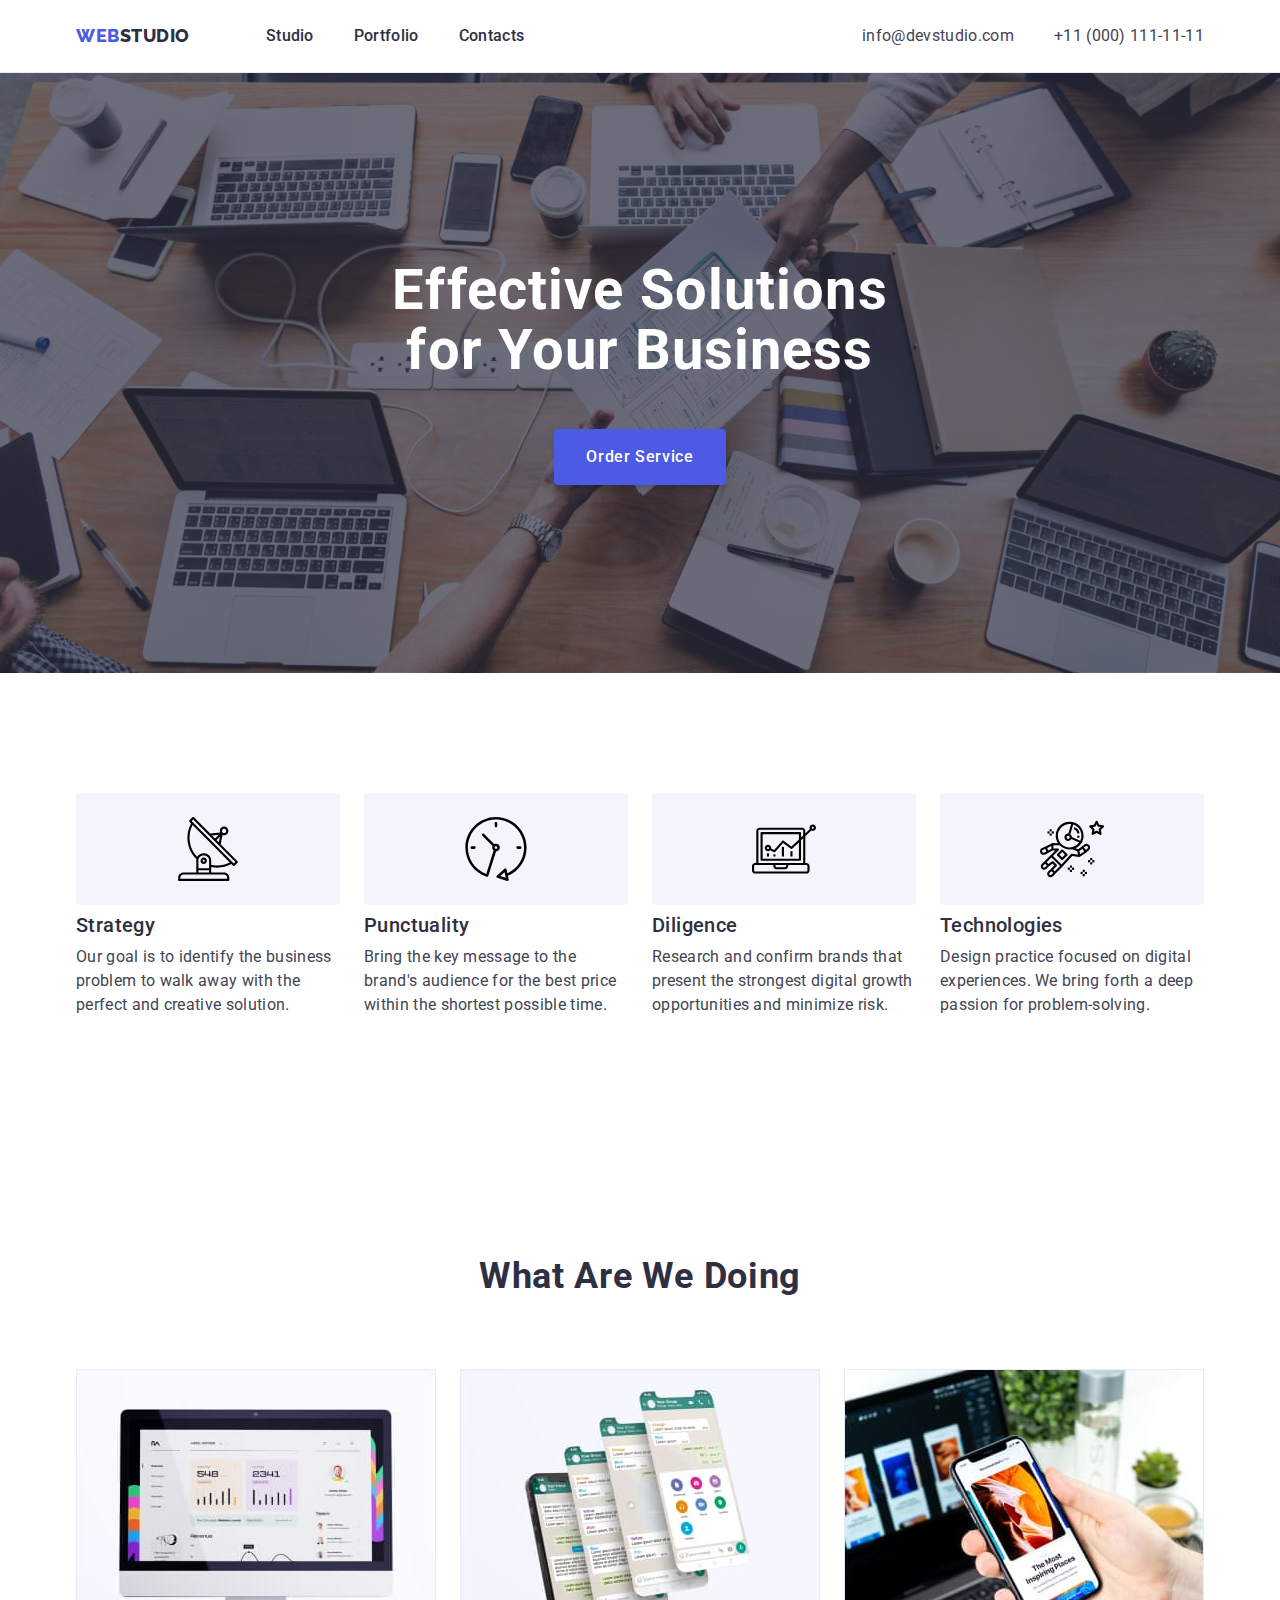
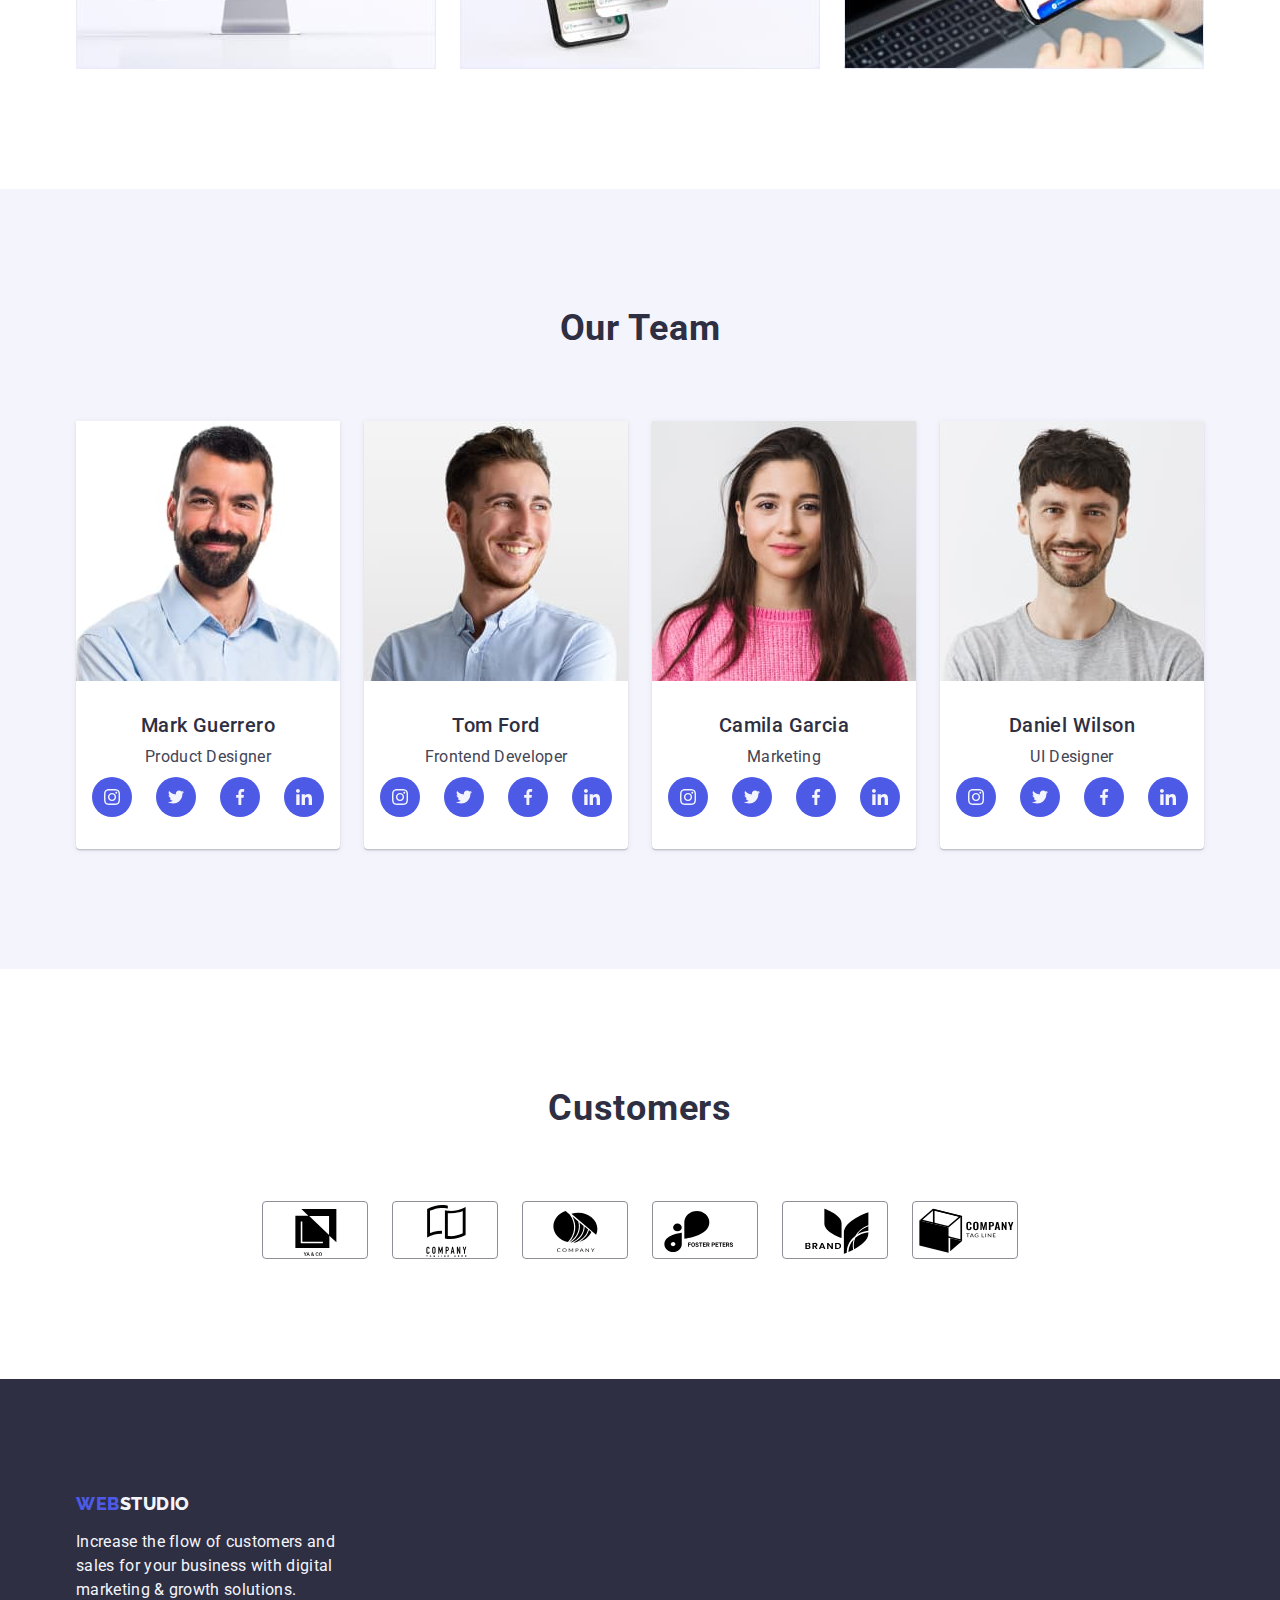
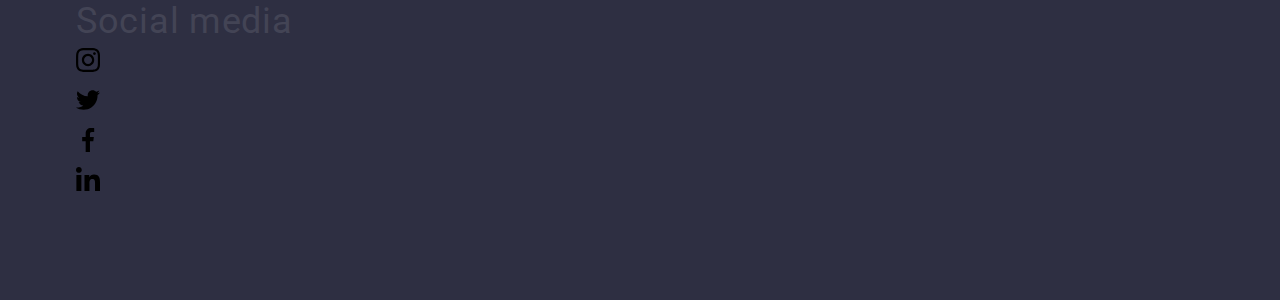
==== commit bb8633d4: "fix" ====
--- a/index.html
+++ b/index.html
@@ -55,7 +55,7 @@
             <li class="features-items">
               <div class="second-section-icon">
                 <svg width="64" height="64" aria-label="Antena icon">
-                  <use href="./images/icons/sprite.svg#icon-antenna-icon"></use>
+                  <use href="./images/sprite.svg#icon-antenna-icon"></use>
                 </svg>
               </div>
               <h3 class="title">Strategy</h3>
@@ -67,7 +67,7 @@
             <li class="features-items">
               <div class="second-section-icon">
                 <svg width="64" height="64" aria-label="Clock icon">
-                  <use href="./images/icons/sprite.svg#icon-clock-icon"></use>
+                  <use href="./images/sprite.svg#icon-clock-icon"></use>
                 </svg>
               </div>
               <h3 class="title">Punctuality</h3>
@@ -79,7 +79,7 @@
             <li class="features-items">
               <div class="second-section-icon">
                 <svg width="64" height="64" aria-label="Diagram icon">
-                  <use href="./images/icons/sprite.svg#icon-diagram-icon"></use>
+                  <use href="./images/sprite.svg#icon-diagram-icon"></use>
                 </svg>
               </div>
               <h3 class="title">Diligence</h3>
@@ -91,7 +91,7 @@
             <li class="features-items">
               <div class="second-section-icon">
                 <svg width="64" height="64" aria-label="Astronaut icon">
-                  <use href="./images/icons/sprite.svg#icon-astronaut-icon"></use>
+                  <use href="./images/sprite.svg#icon-astronaut-icon"></use>
                 </svg>
               </div>
               <h3 class="title">Technologies</h3>
@@ -146,29 +146,29 @@
                 <ul class="list team-icon-list">
                   <li class="team-icon-item">
                     <a class="team-icon-link" href="">
-                      <svg width="16" height="16" aria-label="Instagram icon">
-                        <use href="./images/icons/sprite.svg#icon-instagram-icon"></use>
-                      </svg>
-                    </a>
-                  </li>
-                  <li class="team-icon-item">
-                    <a class="team-icon-link" href="">
-                      <svg width="16" height="16" aria-label="Twitter icon">
-                        <use href="./images/icons/sprite.svg#icon-twitter-icon"></use>
-                      </svg>
-                    </a>
-                  </li>
-                  <li class="team-icon-item">
-                    <a class="team-icon-link" href="">
-                      <svg width="16" height="16" aria-label="Facebook icon">
-                        <use href="./images/icons/sprite.svg#icon-facebook-icon"></use>
-                      </svg>
-                    </a>
-                  </li>
-                  <li class="team-icon-item">
-                    <a class="team-icon-link" href="">
-                      <svg width="16" height="16" aria-label="Linkedin icon">
-                        <use href="./images/icons/sprite.svg#icon-linkedin-icon"></use>
+                      <svg class="social-icon" width="16" height="16" aria-label="Instagram icon">
+                        <use href="./images/sprite.svg#icon-instagram-icon"></use>
+                      </svg>
+                    </a>
+                  </li>
+                  <li class="team-icon-item">
+                    <a class="team-icon-link" href="">
+                      <svg class="social-icon" width="16" height="16" aria-label="Twitter icon">
+                        <use href="./images/sprite.svg#icon-twitter-icon"></use>
+                      </svg>
+                    </a>
+                  </li>
+                  <li class="team-icon-item">
+                    <a class="team-icon-link" href="">
+                      <svg class="social-icon" width="16" height="16" aria-label="Facebook icon">
+                        <use href="./images/sprite.svg#icon-facebook-icon"></use>
+                      </svg>
+                    </a>
+                  </li>
+                  <li class="team-icon-item">
+                    <a class="team-icon-link" href="">
+                      <svg class="social-icon" width="16" height="16" aria-label="Linkedin icon">
+                        <use href="./images/sprite.svg#icon-linkedin-icon"></use>
                       </svg>
                     </a>
                   </li>
@@ -183,29 +183,29 @@
                 <ul class="list team-icon-list">
                   <li class="team-icon-item">
                     <a class="team-icon-link" href="">
-                      <svg width="16" height="16" aria-label="Instagram icon">
-                        <use href="./images/icons/sprite.svg#icon-instagram-icon"></use>
-                      </svg>
-                    </a>
-                  </li>
-                  <li class="team-icon-item">
-                    <a class="team-icon-link" href="">
-                      <svg width="16" height="16" aria-label="Twitter icon">
-                        <use href="./images/icons/sprite.svg#icon-twitter-icon"></use>
-                      </svg>
-                    </a>
-                  </li>
-                  <li class="team-icon-item">
-                    <a class="team-icon-link" href="">
-                      <svg width="16" height="16" aria-label="Facebook icon">
-                        <use href="./images/icons/sprite.svg#icon-facebook-icon"></use>
-                      </svg>
-                    </a>
-                  </li>
-                  <li class="team-icon-item">
-                    <a class="team-icon-link" href="">
-                      <svg width="16" height="16" aria-label="Linkedin icon">
-                        <use href="./images/icons/sprite.svg#icon-linkedin-icon"></use>
+                      <svg class="social-icon" width="16" height="16" aria-label="Instagram icon">
+                        <use href="./images/sprite.svg#icon-instagram-icon"></use>
+                      </svg>
+                    </a>
+                  </li>
+                  <li class="team-icon-item">
+                    <a class="team-icon-link" href="">
+                      <svg class="social-icon" width="16" height="16" aria-label="Twitter icon">
+                        <use href="./images/sprite.svg#icon-twitter-icon"></use>
+                      </svg>
+                    </a>
+                  </li>
+                  <li class="team-icon-item">
+                    <a class="team-icon-link" href="">
+                      <svg class="social-icon" width="16" height="16" aria-label="Facebook icon">
+                        <use href="./images/sprite.svg#icon-facebook-icon"></use>
+                      </svg>
+                    </a>
+                  </li>
+                  <li class="team-icon-item">
+                    <a class="team-icon-link" href="">
+                      <svg class="social-icon" width="16" height="16" aria-label="Linkedin icon">
+                        <use href="./images/sprite.svg#icon-linkedin-icon"></use>
                       </svg>
                     </a>
                   </li>
@@ -225,29 +225,29 @@
                 <ul class="list team-icon-list">
                   <li class="team-icon-item">
                     <a class="team-icon-link" href="">
-                      <svg width="16" height="16" aria-label="Instagram icon">
-                        <use href="./images/icons/sprite.svg#icon-instagram-icon"></use>
-                      </svg>
-                    </a>
-                  </li>
-                  <li class="team-icon-item">
-                    <a class="team-icon-link" href="">
-                      <svg width="16" height="16" aria-label="Twitter icon">
-                        <use href="./images/icons/sprite.svg#icon-twitter-icon"></use>
-                      </svg>
-                    </a>
-                  </li>
-                  <li class="team-icon-item">
-                    <a class="team-icon-link" href="">
-                      <svg width="16" height="16" aria-label="Facebook icon">
-                        <use href="./images/icons/sprite.svg#icon-facebook-icon"></use>
-                      </svg>
-                    </a>
-                  </li>
-                  <li class="team-icon-item">
-                    <a class="team-icon-link" href="">
-                      <svg width="16" height="16" aria-label="Linkedin icon">
-                        <use href="./images/icons/sprite.svg#icon-linkedin-icon"></use>
+                      <svg class="social-icon" width="16" height="16" aria-label="Instagram icon">
+                        <use href="./images/sprite.svg#icon-instagram-icon"></use>
+                      </svg>
+                    </a>
+                  </li>
+                  <li class="team-icon-item">
+                    <a class="team-icon-link" href="">
+                      <svg class="social-icon" width="16" height="16" aria-label="Twitter icon">
+                        <use href="./images/sprite.svg#icon-twitter-icon"></use>
+                      </svg>
+                    </a>
+                  </li>
+                  <li class="team-icon-item">
+                    <a class="team-icon-link" href="">
+                      <svg class="social-icon" width="16" height="16" aria-label="Facebook icon">
+                        <use href="./images/sprite.svg#icon-facebook-icon"></use>
+                      </svg>
+                    </a>
+                  </li>
+                  <li class="team-icon-item">
+                    <a class="team-icon-link" href="">
+                      <svg class="social-icon" width="16" height="16" aria-label="Linkedin icon">
+                        <use href="./images/sprite.svg#icon-linkedin-icon"></use>
                       </svg>
                     </a>
                   </li>
@@ -267,29 +267,29 @@
                 <ul class="list team-icon-list">
                   <li class="team-icon-item">
                     <a class="team-icon-link" href="">
-                      <svg width="16" height="16" aria-label="Instagram icon">
-                        <use href="./images/icons/sprite.svg#icon-instagram-icon"></use>
-                      </svg>
-                    </a>
-                  </li>
-                  <li class="team-icon-item">
-                    <a class="team-icon-link" href="">
-                      <svg width="16" height="16" aria-label="Twitter icon">
-                        <use href="./images/icons/sprite.svg#icon-twitter-icon"></use>
-                      </svg>
-                    </a>
-                  </li>
-                  <li class="team-icon-item">
-                    <a class="team-icon-link" href="">
-                      <svg width="16" height="16" aria-label="Facebook icon">
-                        <use href="./images/icons/sprite.svg#icon-facebook-icon"></use>
-                      </svg>
-                    </a>
-                  </li>
-                  <li class="team-icon-item">
-                    <a class="team-icon-link" href="">
-                      <svg width="16" height="16" aria-label="Linkedin icon">
-                        <use href="./images/icons/sprite.svg#icon-linkedin-icon"></use>
+                      <svg class="social-icon" width="16" height="16" aria-label="Instagram icon">
+                        <use href="./images/sprite.svg#icon-instagram-icon"></use>
+                      </svg>
+                    </a>
+                  </li>
+                  <li class="team-icon-item">
+                    <a class="team-icon-link" href="">
+                      <svg class="social-icon" width="16" height="16" aria-label="Twitter icon">
+                        <use href="./images/sprite.svg#icon-twitter-icon"></use>
+                      </svg>
+                    </a>
+                  </li>
+                  <li class="team-icon-item">
+                    <a class="team-icon-link" href="">
+                      <svg class="social-icon" width="16" height="16" aria-label="Facebook icon">
+                        <use href="./images/sprite.svg#icon-facebook-icon"></use>
+                      </svg>
+                    </a>
+                  </li>
+                  <li class="team-icon-item">
+                    <a class="team-icon-link" href="">
+                      <svg class="social-icon" width="16" height="16" aria-label="Linkedin icon">
+                        <use href="./images/sprite.svg#icon-linkedin-icon"></use>
                       </svg>
                     </a>
                   </li>
@@ -304,58 +304,46 @@
           <h2 class="caption">Customers</h2>
           <ul class="list customers-list">
             <li class="customers-item">
-              <div class="customers-section-icon">
-                <a class="customers-icon" href="">
-                  <svg width="104" height="56">
-                    <use href="./images/icons/sprite.svg#icon-Logo-company1"></use>
-                  </svg>
-                </a>
-              </div>
-            </li>
-            <li class="customers-item">
-              <div class="customers-section-icon">
-                <a class="customers-icon" href="">
-                  <svg width="104" height="56">
-                    <use href="./images/icons/sprite.svg#icon-Logo-company2"></use>
-                  </svg>
-                </a>
-              </div>
-            </li>
-            <li class="customers-item">
-              <div class="customers-section-icon">
-                <a class="customers-icon" href="">
-                  <svg width="104" height="56">
-                    <use href="./images/icons/sprite.svg#icon-Logo-company3"></use>
-                  </svg>
-                </a>
-              </div>
-            </li>
-            <li class="customers-item">
-              <div class="customers-section-icon">
-                <a class="customers-icon" href="">
-                  <svg width="104" height="56">
-                    <use href="./images/icons/sprite.svg#icon-Logo-company4"></use>
-                  </svg>
-                </a>
-              </div>
-            </li>
-            <li class="customers-item">
-              <div class="customers-section-icon">
-                <a class="customers-icon" href="">
-                  <svg width="104" height="56">
-                    <use href="./images/icons/sprite.svg#icon-Logo-company5"></use>
-                  </svg>
-                </a>
-              </div>
-            </li>
-            <li class="customers-item">
-              <div class="customers-section-icon">
-                <a class="customers-icon" href="">
-                  <svg width="104" height="56">
-                    <use href="./images/icons/sprite.svg#icon-Logo-company6"></use>
-                  </svg>
-                </a>
-              </div>
+              <a class="customers-icon" href="">
+                <svg width="104" height="56">
+                  <use href="./images/sprite.svg#icon-Logo-company1"></use>
+                </svg>
+              </a>
+            </li>
+            <li class="customers-item">
+              <a class="customers-icon" href="">
+                <svg width="104" height="56">
+                  <use href="./images/sprite.svg#icon-Logo-company2"></use>
+                </svg>
+              </a>
+            </li>
+            <li class="customers-item">
+              <a class="customers-icon" href="">
+                <svg width="104" height="56">
+                  <use href="./images/sprite.svg#icon-Logo-company3"></use>
+                </svg>
+              </a>
+            </li>
+            <li class="customers-item">
+              <a class="customers-icon" href="">
+                <svg width="104" height="56">
+                  <use href="./images/sprite.svg#icon-Logo-company4"></use>
+                </svg>
+              </a>
+            </li>
+            <li class="customers-item">
+              <a class="customers-icon" href="">
+                <svg width="104" height="56">
+                  <use href="./images/sprite.svg#icon-Logo-company5"></use>
+                </svg>
+              </a>
+            </li>
+            <li class="customers-item">
+              <a class="customers-icon" href="">
+                <svg width="104" height="56">
+                  <use href="./images/sprite.svg#icon-Logo-company6"></use>
+                </svg>
+              </a>
             </li>
           </ul>
         </div>
@@ -378,28 +366,28 @@
             <li class="">
               <a class="" href="">
                 <svg width="24" height="24" aria-label="Instagram icon">
-                  <use href="./images/icons/sprite.svg#icon-instagram-icon"></use>
+                  <use href="./images/sprite.svg#icon-instagram-icon"></use>
                 </svg>
               </a>
             </li>
             <li class="">
               <a class="" href="">
                 <svg width="24" height="24" aria-label="Twitter icon">
-                  <use href="./images/icons/sprite.svg#icon-twitter-icon"></use>
+                  <use href="./images/sprite.svg#icon-twitter-icon"></use>
                 </svg>
               </a>
             </li>
             <li class="">
               <a class="" href="">
                 <svg width="24" height="24" aria-label="Facebook icon">
-                  <use href="./images/icons/sprite.svg#icon-facebook-icon"></use>
+                  <use href="./images/sprite.svg#icon-facebook-icon"></use>
                 </svg>
               </a>
             </li>
             <li class="">
               <a class="" href="">
                 <svg width="24" height="24" aria-label="Linkedin icon">
-                  <use href="./images/icons/sprite.svg#icon-linkedin-icon"></use>
+                  <use href="./images/sprite.svg#icon-linkedin-icon"></use>
                 </svg>
               </a>
             </li>
--- a/css/styles.css
+++ b/css/styles.css
@@ -74,6 +74,8 @@
 
 .header {
   border-bottom: 1px solid var(--cornflower);
+  box-shadow: 0px 2px 1px rgba(46, 47, 66, 0.08), 0px 1px 1px rgba(46, 47, 66, 0.16),
+    0px 1px 6px rgba(46, 47, 66, 0.08);
 }
 
 .header-container {
@@ -194,16 +196,13 @@
 }
 
 .background-hero {
-  width: 1440px;
-  height: 600px;
+  max-width: 1440px;
   margin: 0 auto;
-  background-image: linear-gradient(rgba(0, 0, 0, 0.7), rgba(0, 0, 0, 0.7)),
+  background-image: linear-gradient(rgba(46, 47, 66, 0.7), rgba(46, 47, 66, 0.7)),
     url(../images/background/people-office.jpg);
   background-repeat: no-repeat;
-  background-position: left top;
+  background-position: center;
   background-size: cover;
-  background-origin: border-box;
-  background-clip: border-box;
 }
 
 /* ====== HERO =======*/
@@ -239,7 +238,7 @@
 }
 
 .second-section-icon {
-  background-color: var(--cornflower);
+  background-color: var(--background-color-grey);
   display: flex;
   justify-content: center;
   align-items: center;
@@ -328,32 +327,28 @@
   background-color: var(--active-button);
 }
 
+/* .social-icon {
+} */
+
 .customers-item {
   flex-basis: calc ((100% -5 * 24px) / 6);
 }
 
-.customers-section-icon {
-  display: flex;
-  justify-content: center;
-  align-items: center;
-  width: 168px;
-  height: 88px;
+.customers-icon {
+  width: 100%;
+  height: 100%;
+  display: flex;
   border-radius: 4px;
   border: 1px solid var(--lightslate);
-}
-
-.customers-icon {
-  fill: var(--lightslate);
-}
-
-.customers-section-icon:hover,
-.customers-section-icon:focus {
-  border: 1px solid var(--active-button);
+  justify-content: center;
+  align-items: center;
+  color: var(--lightslate);
 }
 
 .customers-icon:hover,
 .customers-icon:focus {
-  fill: var(--active-button);
+  border: var(--active-button);
+  color: var(--active-button);
 }
 
 /* ====== SECTION =======*/
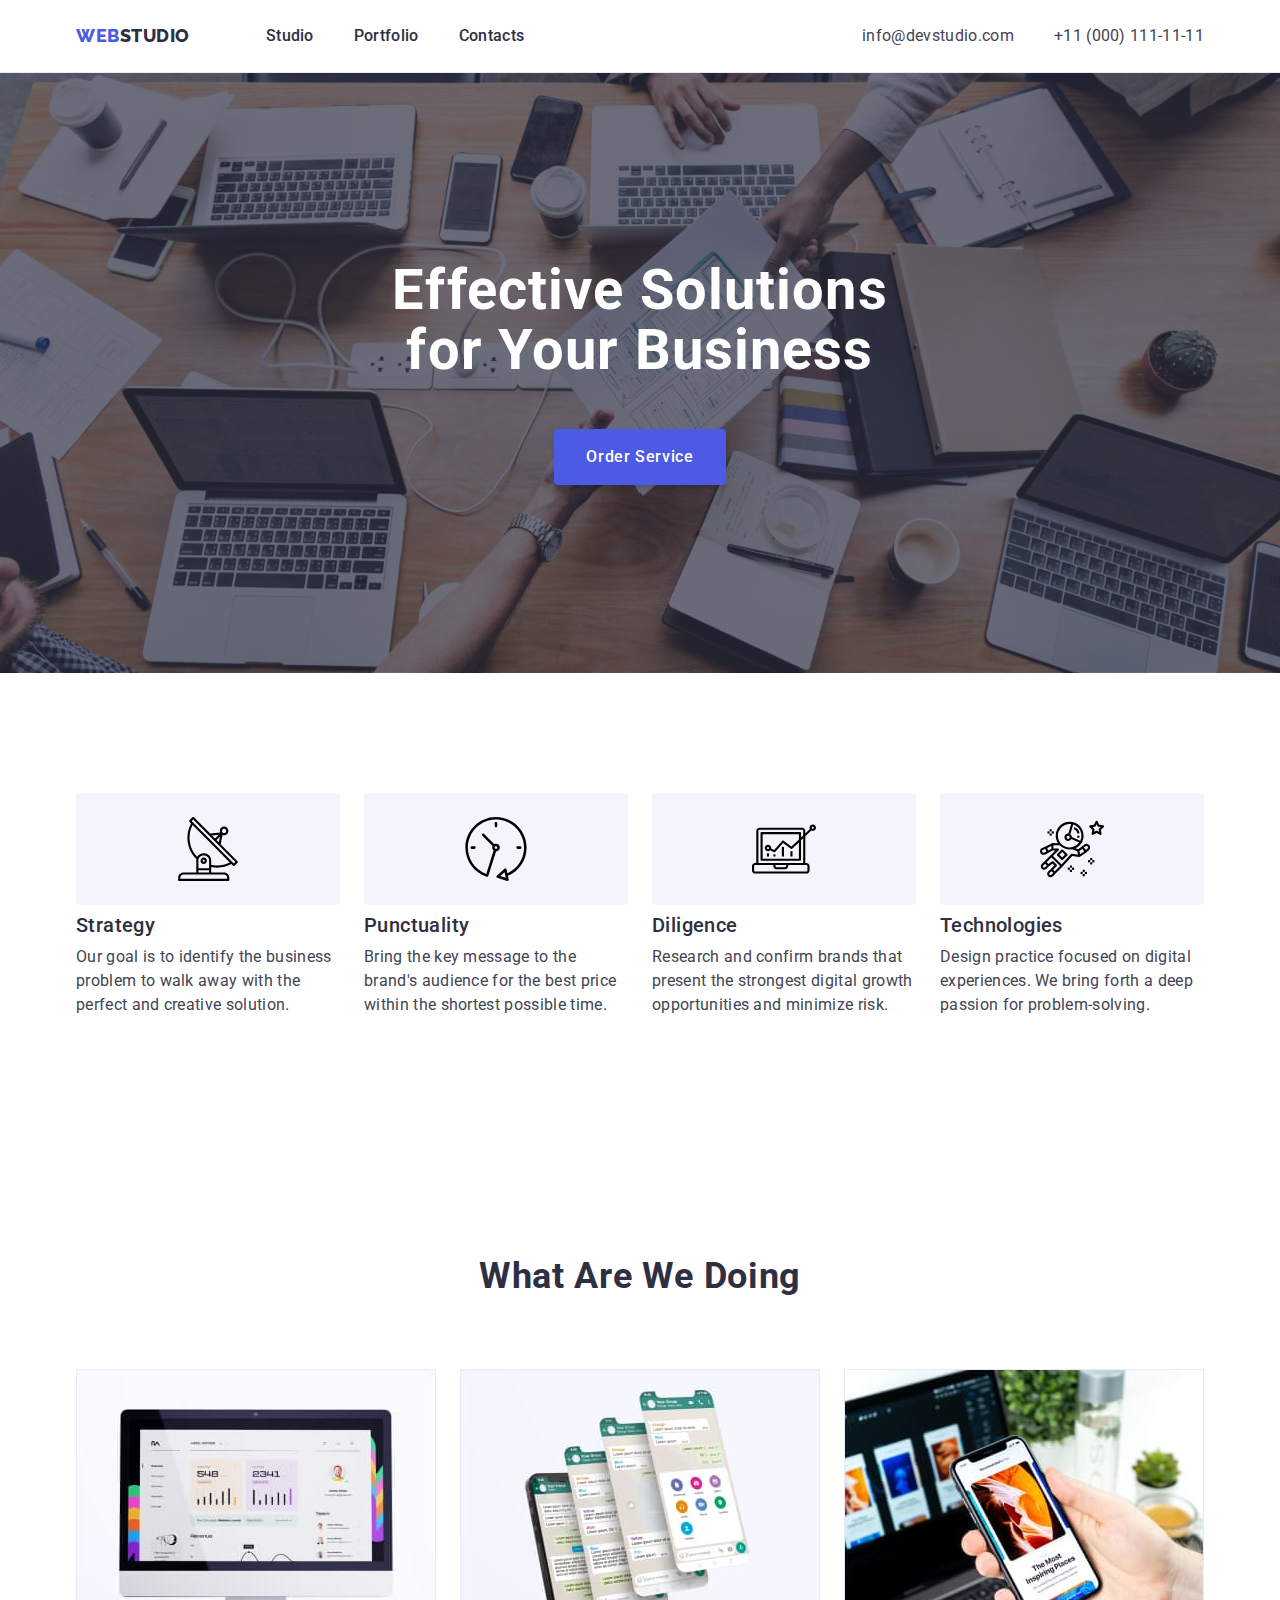
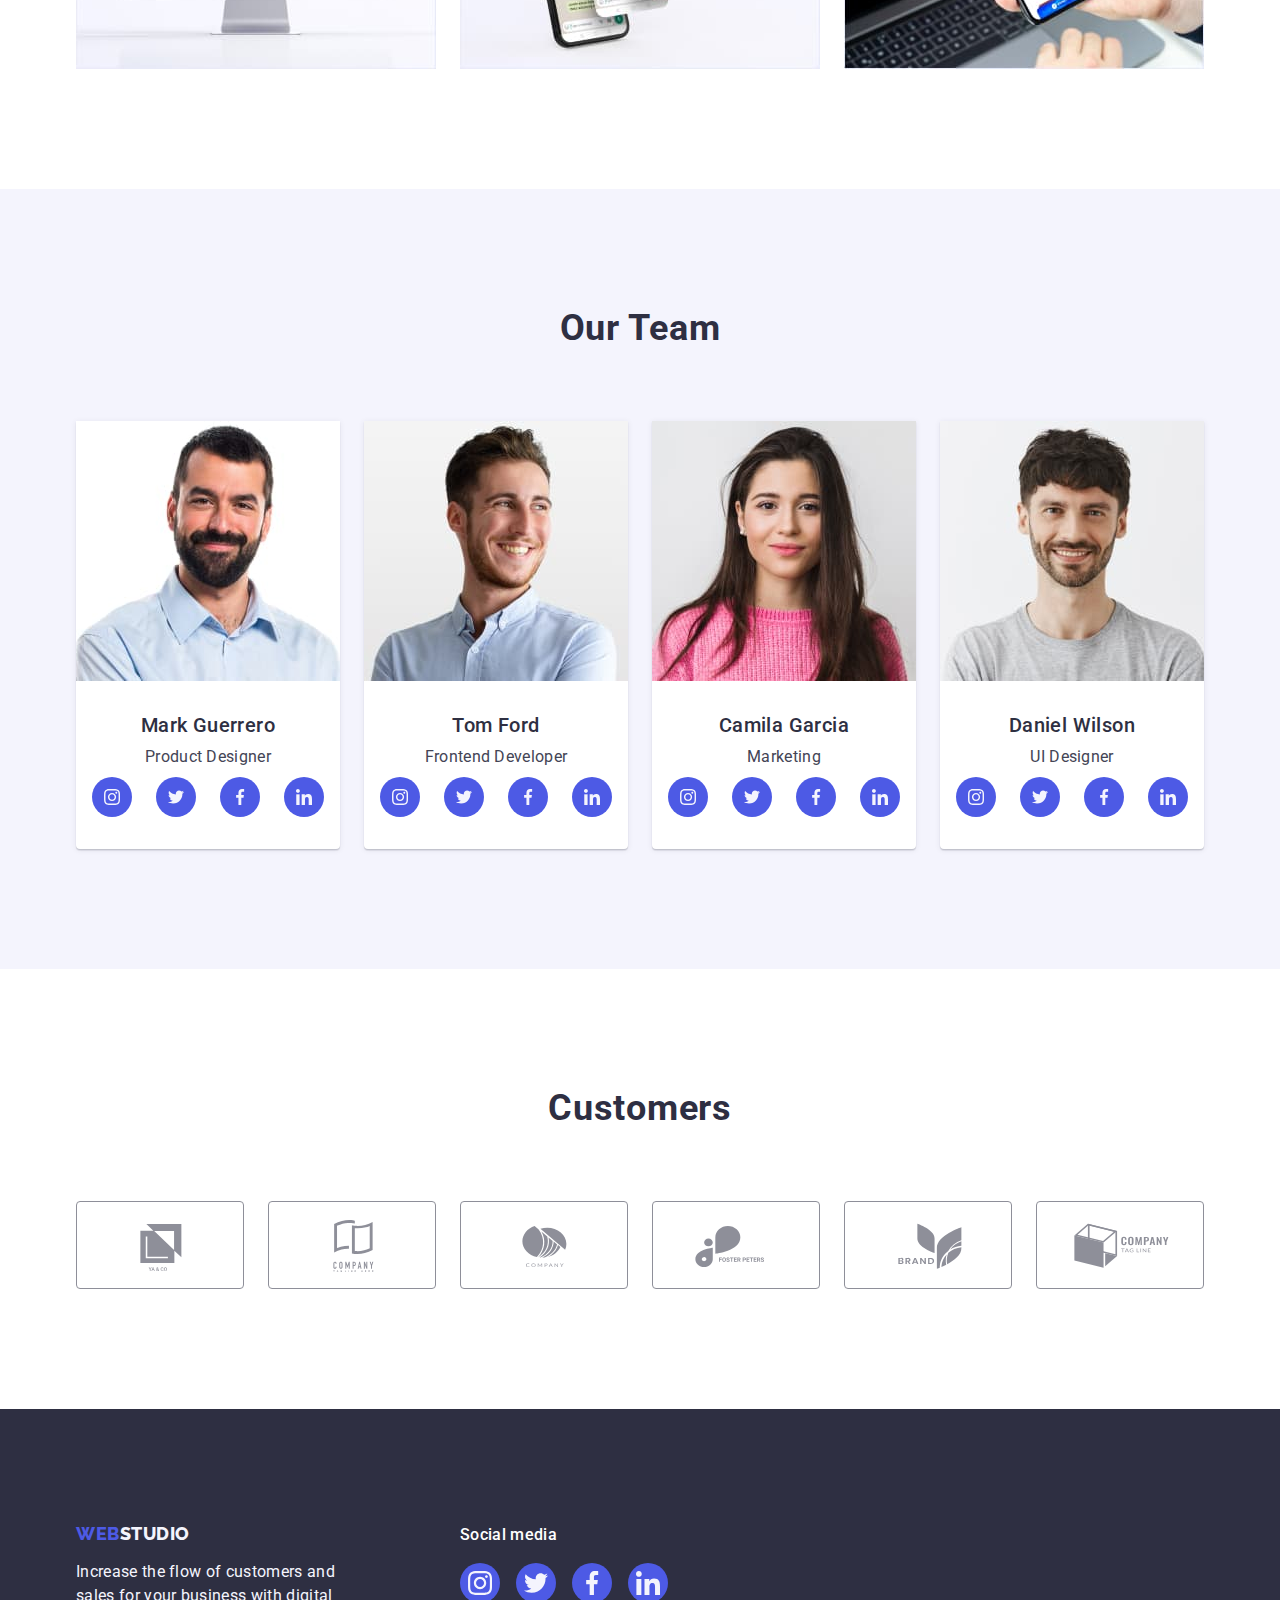
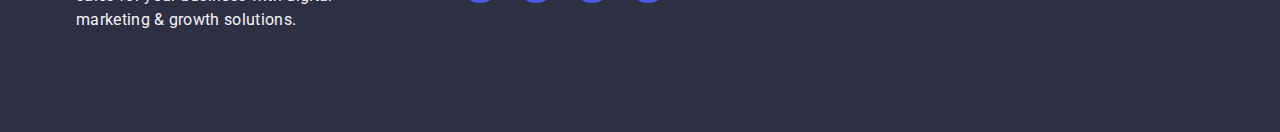
==== commit b67b0337: "fix 2" ====
--- a/index.html
+++ b/index.html
@@ -55,7 +55,7 @@
             <li class="features-items">
               <div class="second-section-icon">
                 <svg width="64" height="64" aria-label="Antena icon">
-                  <use href="./images/sprite.svg#icon-antenna-icon"></use>
+                  <use href="./images/icons.svg#icon-antenna-icon"></use>
                 </svg>
               </div>
               <h3 class="title">Strategy</h3>
@@ -67,7 +67,7 @@
             <li class="features-items">
               <div class="second-section-icon">
                 <svg width="64" height="64" aria-label="Clock icon">
-                  <use href="./images/sprite.svg#icon-clock-icon"></use>
+                  <use href="./images/icons.svg#icon-clock-icon"></use>
                 </svg>
               </div>
               <h3 class="title">Punctuality</h3>
@@ -79,7 +79,7 @@
             <li class="features-items">
               <div class="second-section-icon">
                 <svg width="64" height="64" aria-label="Diagram icon">
-                  <use href="./images/sprite.svg#icon-diagram-icon"></use>
+                  <use href="./images/icons.svg#icon-diagram-icon"></use>
                 </svg>
               </div>
               <h3 class="title">Diligence</h3>
@@ -91,7 +91,7 @@
             <li class="features-items">
               <div class="second-section-icon">
                 <svg width="64" height="64" aria-label="Astronaut icon">
-                  <use href="./images/sprite.svg#icon-astronaut-icon"></use>
+                  <use href="./images/icons.svg#icon-astronaut-icon"></use>
                 </svg>
               </div>
               <h3 class="title">Technologies</h3>
@@ -147,28 +147,28 @@
                   <li class="team-icon-item">
                     <a class="team-icon-link" href="">
                       <svg class="social-icon" width="16" height="16" aria-label="Instagram icon">
-                        <use href="./images/sprite.svg#icon-instagram-icon"></use>
+                        <use href="./images/icons.svg#icon-instagram-icon"></use>
                       </svg>
                     </a>
                   </li>
                   <li class="team-icon-item">
                     <a class="team-icon-link" href="">
                       <svg class="social-icon" width="16" height="16" aria-label="Twitter icon">
-                        <use href="./images/sprite.svg#icon-twitter-icon"></use>
+                        <use href="./images/icons.svg#icon-twitter-icon"></use>
                       </svg>
                     </a>
                   </li>
                   <li class="team-icon-item">
                     <a class="team-icon-link" href="">
                       <svg class="social-icon" width="16" height="16" aria-label="Facebook icon">
-                        <use href="./images/sprite.svg#icon-facebook-icon"></use>
+                        <use href="./images/icons.svg#icon-facebook-icon"></use>
                       </svg>
                     </a>
                   </li>
                   <li class="team-icon-item">
                     <a class="team-icon-link" href="">
                       <svg class="social-icon" width="16" height="16" aria-label="Linkedin icon">
-                        <use href="./images/sprite.svg#icon-linkedin-icon"></use>
+                        <use href="./images/icons.svg#icon-linkedin-icon"></use>
                       </svg>
                     </a>
                   </li>
@@ -184,28 +184,28 @@
                   <li class="team-icon-item">
                     <a class="team-icon-link" href="">
                       <svg class="social-icon" width="16" height="16" aria-label="Instagram icon">
-                        <use href="./images/sprite.svg#icon-instagram-icon"></use>
+                        <use href="./images/icons.svg#icon-instagram-icon"></use>
                       </svg>
                     </a>
                   </li>
                   <li class="team-icon-item">
                     <a class="team-icon-link" href="">
                       <svg class="social-icon" width="16" height="16" aria-label="Twitter icon">
-                        <use href="./images/sprite.svg#icon-twitter-icon"></use>
+                        <use href="./images/icons.svg#icon-twitter-icon"></use>
                       </svg>
                     </a>
                   </li>
                   <li class="team-icon-item">
                     <a class="team-icon-link" href="">
                       <svg class="social-icon" width="16" height="16" aria-label="Facebook icon">
-                        <use href="./images/sprite.svg#icon-facebook-icon"></use>
+                        <use href="./images/icons.svg#icon-facebook-icon"></use>
                       </svg>
                     </a>
                   </li>
                   <li class="team-icon-item">
                     <a class="team-icon-link" href="">
                       <svg class="social-icon" width="16" height="16" aria-label="Linkedin icon">
-                        <use href="./images/sprite.svg#icon-linkedin-icon"></use>
+                        <use href="./images/icons.svg#icon-linkedin-icon"></use>
                       </svg>
                     </a>
                   </li>
@@ -226,28 +226,28 @@
                   <li class="team-icon-item">
                     <a class="team-icon-link" href="">
                       <svg class="social-icon" width="16" height="16" aria-label="Instagram icon">
-                        <use href="./images/sprite.svg#icon-instagram-icon"></use>
+                        <use href="./images/icons.svg#icon-instagram-icon"></use>
                       </svg>
                     </a>
                   </li>
                   <li class="team-icon-item">
                     <a class="team-icon-link" href="">
                       <svg class="social-icon" width="16" height="16" aria-label="Twitter icon">
-                        <use href="./images/sprite.svg#icon-twitter-icon"></use>
+                        <use href="./images/icons.svg#icon-twitter-icon"></use>
                       </svg>
                     </a>
                   </li>
                   <li class="team-icon-item">
                     <a class="team-icon-link" href="">
                       <svg class="social-icon" width="16" height="16" aria-label="Facebook icon">
-                        <use href="./images/sprite.svg#icon-facebook-icon"></use>
+                        <use href="./images/icons.svg#icon-facebook-icon"></use>
                       </svg>
                     </a>
                   </li>
                   <li class="team-icon-item">
                     <a class="team-icon-link" href="">
                       <svg class="social-icon" width="16" height="16" aria-label="Linkedin icon">
-                        <use href="./images/sprite.svg#icon-linkedin-icon"></use>
+                        <use href="./images/icons.svg#icon-linkedin-icon"></use>
                       </svg>
                     </a>
                   </li>
@@ -268,28 +268,28 @@
                   <li class="team-icon-item">
                     <a class="team-icon-link" href="">
                       <svg class="social-icon" width="16" height="16" aria-label="Instagram icon">
-                        <use href="./images/sprite.svg#icon-instagram-icon"></use>
+                        <use href="./images/icons.svg#icon-instagram-icon"></use>
                       </svg>
                     </a>
                   </li>
                   <li class="team-icon-item">
                     <a class="team-icon-link" href="">
                       <svg class="social-icon" width="16" height="16" aria-label="Twitter icon">
-                        <use href="./images/sprite.svg#icon-twitter-icon"></use>
+                        <use href="./images/icons.svg#icon-twitter-icon"></use>
                       </svg>
                     </a>
                   </li>
                   <li class="team-icon-item">
                     <a class="team-icon-link" href="">
                       <svg class="social-icon" width="16" height="16" aria-label="Facebook icon">
-                        <use href="./images/sprite.svg#icon-facebook-icon"></use>
+                        <use href="./images/icons.svg#icon-facebook-icon"></use>
                       </svg>
                     </a>
                   </li>
                   <li class="team-icon-item">
                     <a class="team-icon-link" href="">
                       <svg class="social-icon" width="16" height="16" aria-label="Linkedin icon">
-                        <use href="./images/sprite.svg#icon-linkedin-icon"></use>
+                        <use href="./images/icons.svg#icon-linkedin-icon"></use>
                       </svg>
                     </a>
                   </li>
@@ -304,44 +304,44 @@
           <h2 class="caption">Customers</h2>
           <ul class="list customers-list">
             <li class="customers-item">
-              <a class="customers-icon" href="">
-                <svg width="104" height="56">
-                  <use href="./images/sprite.svg#icon-Logo-company1"></use>
-                </svg>
-              </a>
-            </li>
-            <li class="customers-item">
-              <a class="customers-icon" href="">
-                <svg width="104" height="56">
-                  <use href="./images/sprite.svg#icon-Logo-company2"></use>
-                </svg>
-              </a>
-            </li>
-            <li class="customers-item">
-              <a class="customers-icon" href="">
-                <svg width="104" height="56">
-                  <use href="./images/sprite.svg#icon-Logo-company3"></use>
-                </svg>
-              </a>
-            </li>
-            <li class="customers-item">
-              <a class="customers-icon" href="">
-                <svg width="104" height="56">
-                  <use href="./images/sprite.svg#icon-Logo-company4"></use>
-                </svg>
-              </a>
-            </li>
-            <li class="customers-item">
-              <a class="customers-icon" href="">
-                <svg width="104" height="56">
-                  <use href="./images/sprite.svg#icon-Logo-company5"></use>
-                </svg>
-              </a>
-            </li>
-            <li class="customers-item">
-              <a class="customers-icon" href="">
-                <svg width="104" height="56">
-                  <use href="./images/sprite.svg#icon-Logo-company6"></use>
+              <a class="customers-link" href="">
+                <svg class="customers-icon" width="104" height="56">
+                  <use href="./images/icons.svg#icon-Logo-company1"></use>
+                </svg>
+              </a>
+            </li>
+            <li class="customers-item">
+              <a class="customers-link" href="">
+                <svg class="customers-icon" width="104" height="56">
+                  <use href="./images/icons.svg#icon-Logo-company2"></use>
+                </svg>
+              </a>
+            </li>
+            <li class="customers-item">
+              <a class="customers-link" href="">
+                <svg class="customers-icon" width="104" height="56">
+                  <use href="./images/icons.svg#icon-Logo-company3"></use>
+                </svg>
+              </a>
+            </li>
+            <li class="customers-item">
+              <a class="customers-link" href="">
+                <svg class="customers-icon" width="104" height="56">
+                  <use href="./images/icons.svg#icon-Logo-company4"></use>
+                </svg>
+              </a>
+            </li>
+            <li class="customers-item">
+              <a class="customers-link" href="">
+                <svg class="customers-icon" width="104" height="56">
+                  <use href="./images/icons.svg#icon-Logo-company5"></use>
+                </svg>
+              </a>
+            </li>
+            <li class="customers-item">
+              <a class="customers-link" href="">
+                <svg class="customers-icon" width="104" height="56">
+                  <use href="./images/icons.svg#icon-Logo-company6"></use>
                 </svg>
               </a>
             </li>
@@ -352,46 +352,53 @@
     <footer class="footer">
       <div class="container">
         <div class="footer-blocks">
-          <a class="link logo logo-footer" href="./index.html"
-            >Web<span class="studio-white">Studio</span>
-          </a>
-          <p class="footer-text">
-            Increase the flow of customers and sales for your business with digital marketing &
-            growth solutions.
-          </p>
-        </div>
-        <div class="footer-blocks">
-          <p>Social media</p>
-          <ul class="list">
-            <li class="">
-              <a class="" href="">
-                <svg width="24" height="24" aria-label="Instagram icon">
-                  <use href="./images/sprite.svg#icon-instagram-icon"></use>
-                </svg>
-              </a>
-            </li>
-            <li class="">
-              <a class="" href="">
-                <svg width="24" height="24" aria-label="Twitter icon">
-                  <use href="./images/sprite.svg#icon-twitter-icon"></use>
-                </svg>
-              </a>
-            </li>
-            <li class="">
-              <a class="" href="">
-                <svg width="24" height="24" aria-label="Facebook icon">
-                  <use href="./images/sprite.svg#icon-facebook-icon"></use>
-                </svg>
-              </a>
-            </li>
-            <li class="">
-              <a class="" href="">
-                <svg width="24" height="24" aria-label="Linkedin icon">
-                  <use href="./images/sprite.svg#icon-linkedin-icon"></use>
-                </svg>
-              </a>
-            </li>
-          </ul>
+          <div class="footer-first-block">
+            <a class="link logo logo-footer" href="./index.html"
+              >Web<span class="studio-white">Studio</span>
+            </a>
+            <p class="footer-text">
+              Increase the flow of customers and sales for your business with digital marketing &
+              growth solutions.
+            </p>
+          </div>
+          <div class="footer-second-block">
+            <p class="footer-social-text">Social media</p>
+            <ul class="list footer-list">
+              <li class="footer-item">
+                <a class="footer-icon" href="">
+                  <svg
+                    class="footer-social-icon"
+                    width="24"
+                    height="24"
+                    aria-label="Instagram icon"
+                  >
+                    <use href="./images/icons.svg#icon-instagram-icon"></use>
+                  </svg>
+                </a>
+              </li>
+              <li class="footer-item">
+                <a class="footer-icon" href="">
+                  <svg class="footer-social-icon" width="24" height="24" aria-label="Twitter icon">
+                    <use href="./images/icons.svg#icon-twitter-icon"></use>
+                  </svg>
+                </a>
+              </li>
+              <li class="footer-item">
+                <a class="footer-icon" href="">
+                  <svg class="footer-social-icon" width="24" height="24" aria-label="Facebook icon">
+                    <use href="./images/icons.svg#icon-facebook-icon"></use>
+                  </svg>
+                </a>
+              </li>
+              <li class="footer-item">
+                <a class="footer-icon" href="">
+                  <svg class="footer-social-icon" width="24" height="24" aria-label="Linkedin icon">
+                    <use href="./images/icons.svg#icon-linkedin-icon"></use>
+                  </svg>
+                </a>
+              </li>
+            </ul>
+          </div>
         </div>
       </div>
     </footer>
--- a/css/styles.css
+++ b/css/styles.css
@@ -9,6 +9,7 @@
   --active-button: #404bbf;
   --cornflower: #e7e9fc;
   --lightslate: #8e8f99;
+  --green: #31d0aa;
 }
 
 body {
@@ -330,11 +331,7 @@
 /* .social-icon {
 } */
 
-.customers-item {
-  flex-basis: calc ((100% -5 * 24px) / 6);
-}
-
-.customers-icon {
+.customers-link {
   width: 100%;
   height: 100%;
   display: flex;
@@ -345,9 +342,18 @@
   color: var(--lightslate);
 }
 
-.customers-icon:hover,
-.customers-icon:focus {
-  border: var(--active-button);
+.customers-item {
+  width: calc((100% - 5 * 24px) / 6);
+  height: 88px;
+}
+
+.customers-icon {
+  fill: currentColor;
+}
+
+.customers-link:hover,
+.customers-link:focus {
+  border: 1px solid var(--active-button);
   color: var(--active-button);
 }
 
@@ -379,7 +385,56 @@
 }
 
 .footer-blocks {
-}
+  display: flex;
+  align-items: baseline;
+}
+
+.footer-first-block {
+  margin-right: 120px;
+}
+
+.footer-second-block {
+}
+
+.footer-social-text {
+  font-family: var(--global-font);
+  font-size: 16px;
+  font-weight: 500;
+  line-height: 1.5;
+  letter-spacing: 0.32px;
+  color: var(--background-color-white);
+  margin-bottom: 16px;
+}
+
+.footer-list {
+  display: flex;
+  gap: 16px;
+}
+
+.footer-item {
+  width: 40px;
+  height: 40px;
+}
+
+.footer-icon {
+  display: flex;
+  align-items: center;
+  justify-content: center;
+  width: 100%;
+  height: 100%;
+  background-color: var(--global-color-blue);
+  border-radius: 50%;
+}
+
+.footer-icon:hover,
+.footer-icon:focus {
+  background-color: var(--green);
+}
+
+.footer-social-icon {
+  fill: var(--background-color-grey);
+}
+
 /* ====== FOOTER =======*/
 
 /* ====== PORTFOLIO =======*/
@@ -436,4 +491,14 @@
   padding: 32px 16px;
 }
 
+.galery-link {
+  display: block;
+}
+
+.galery-link:hover,
+.galery-link:focus {
+  box-shadow: 0px 1px 6px rgba(46, 47, 66, 0.08), 0px 1px 1px rgba(46, 47, 66, 0.16),
+    0px 2px 1px rgba(46, 47, 66, 0.08);
+}
+
 /* ====== PORTFOLIO =======*/
